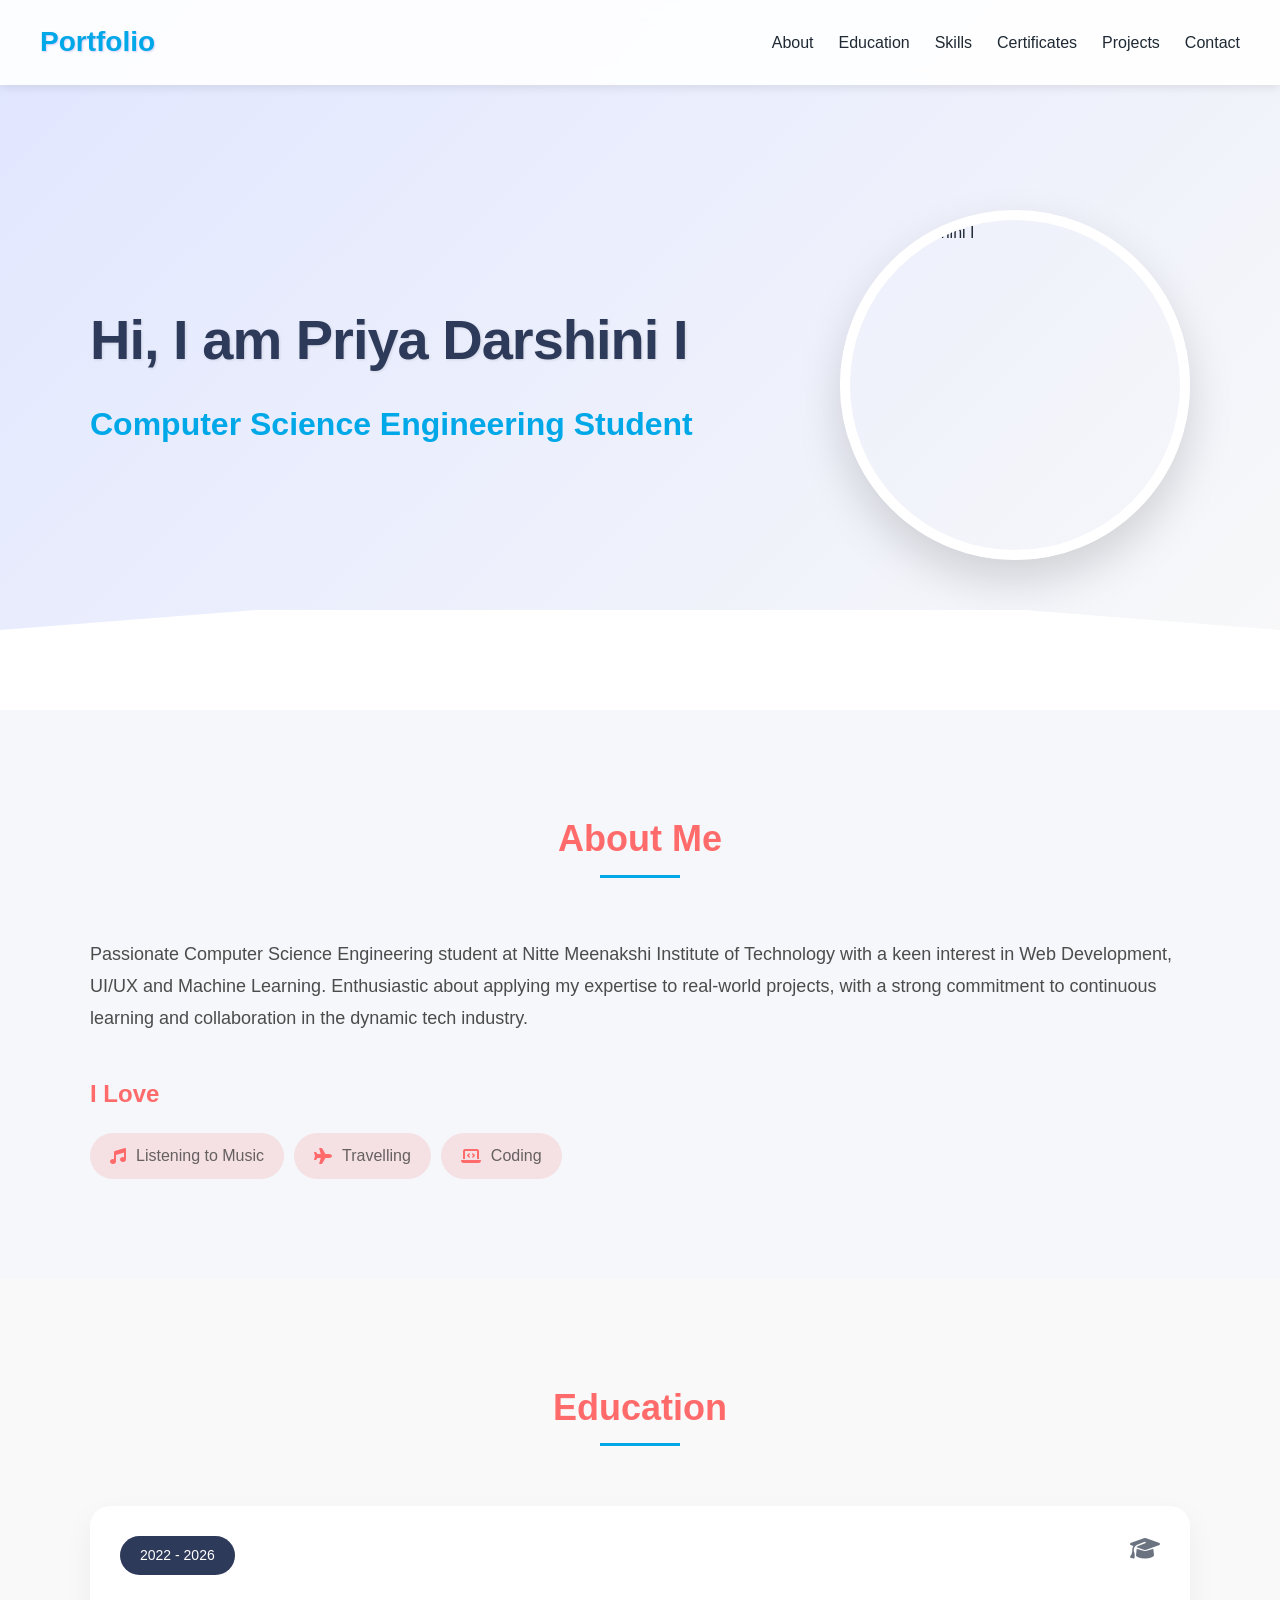
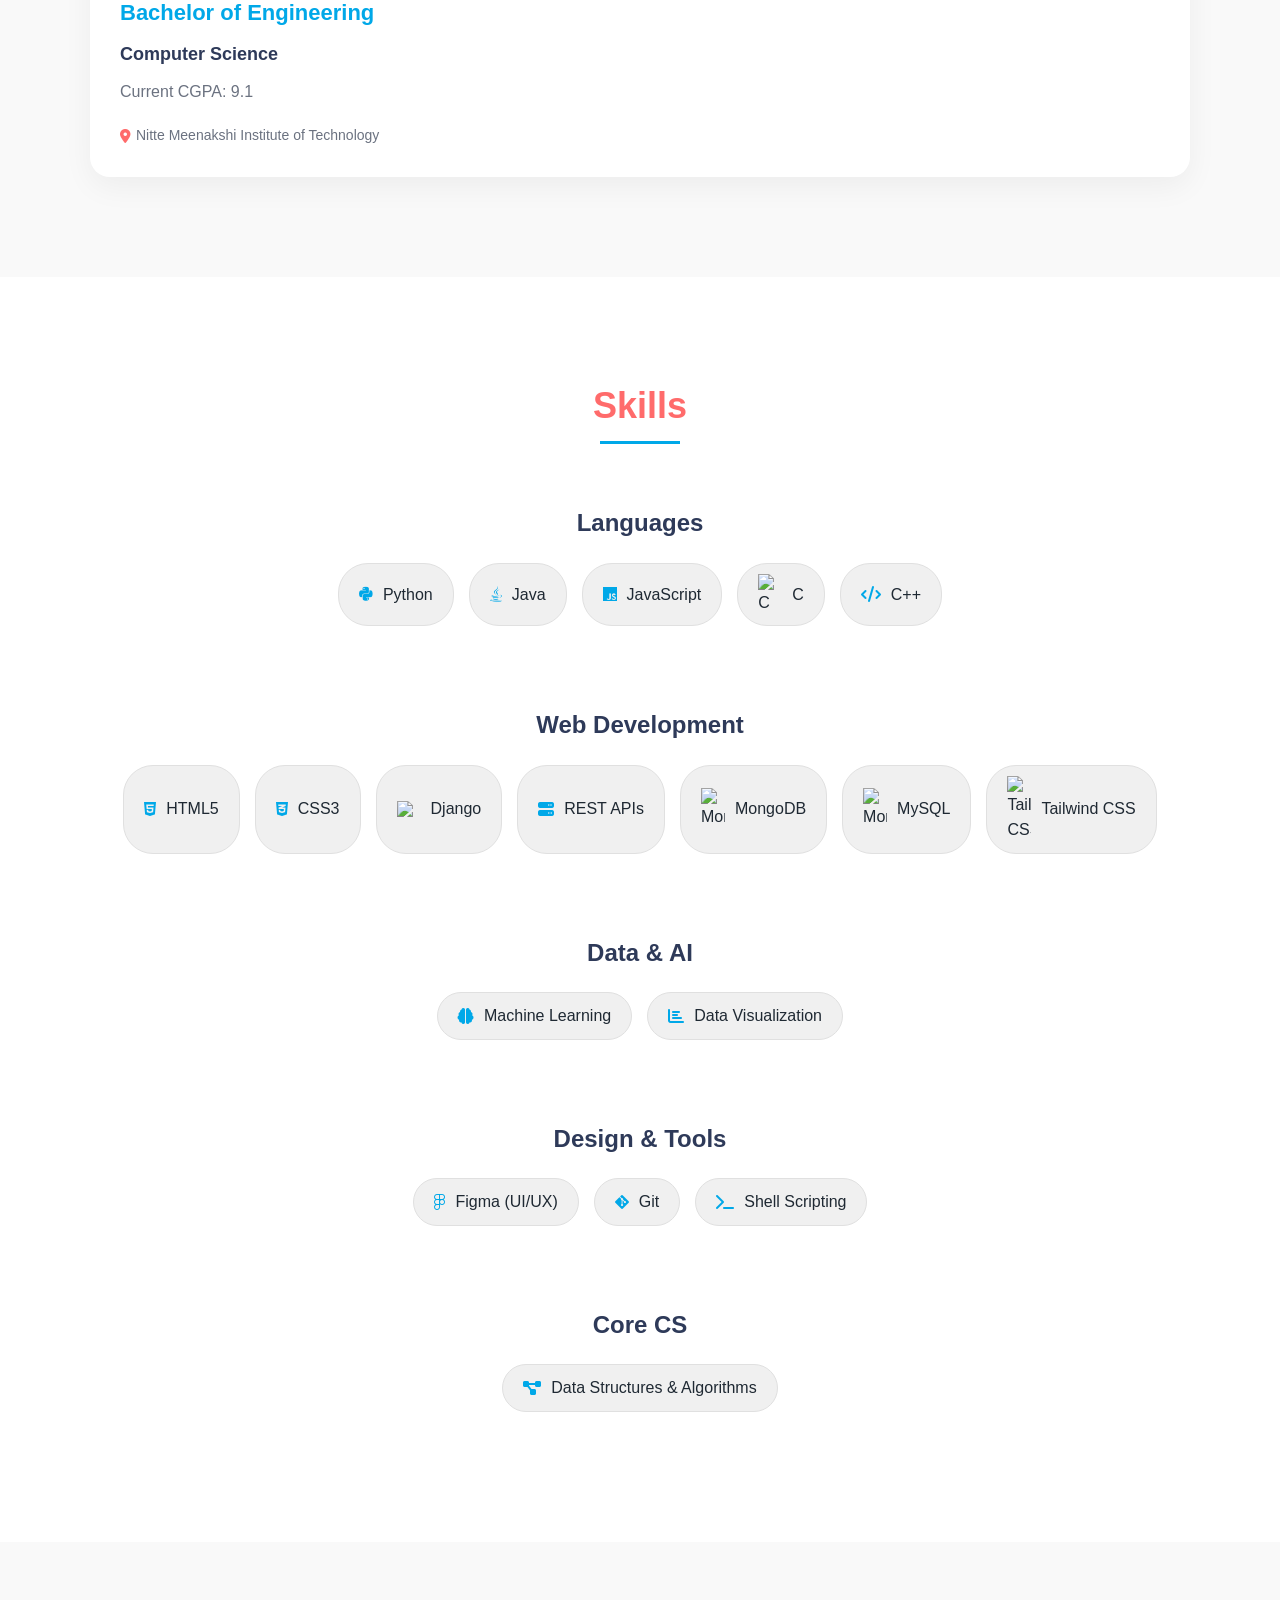
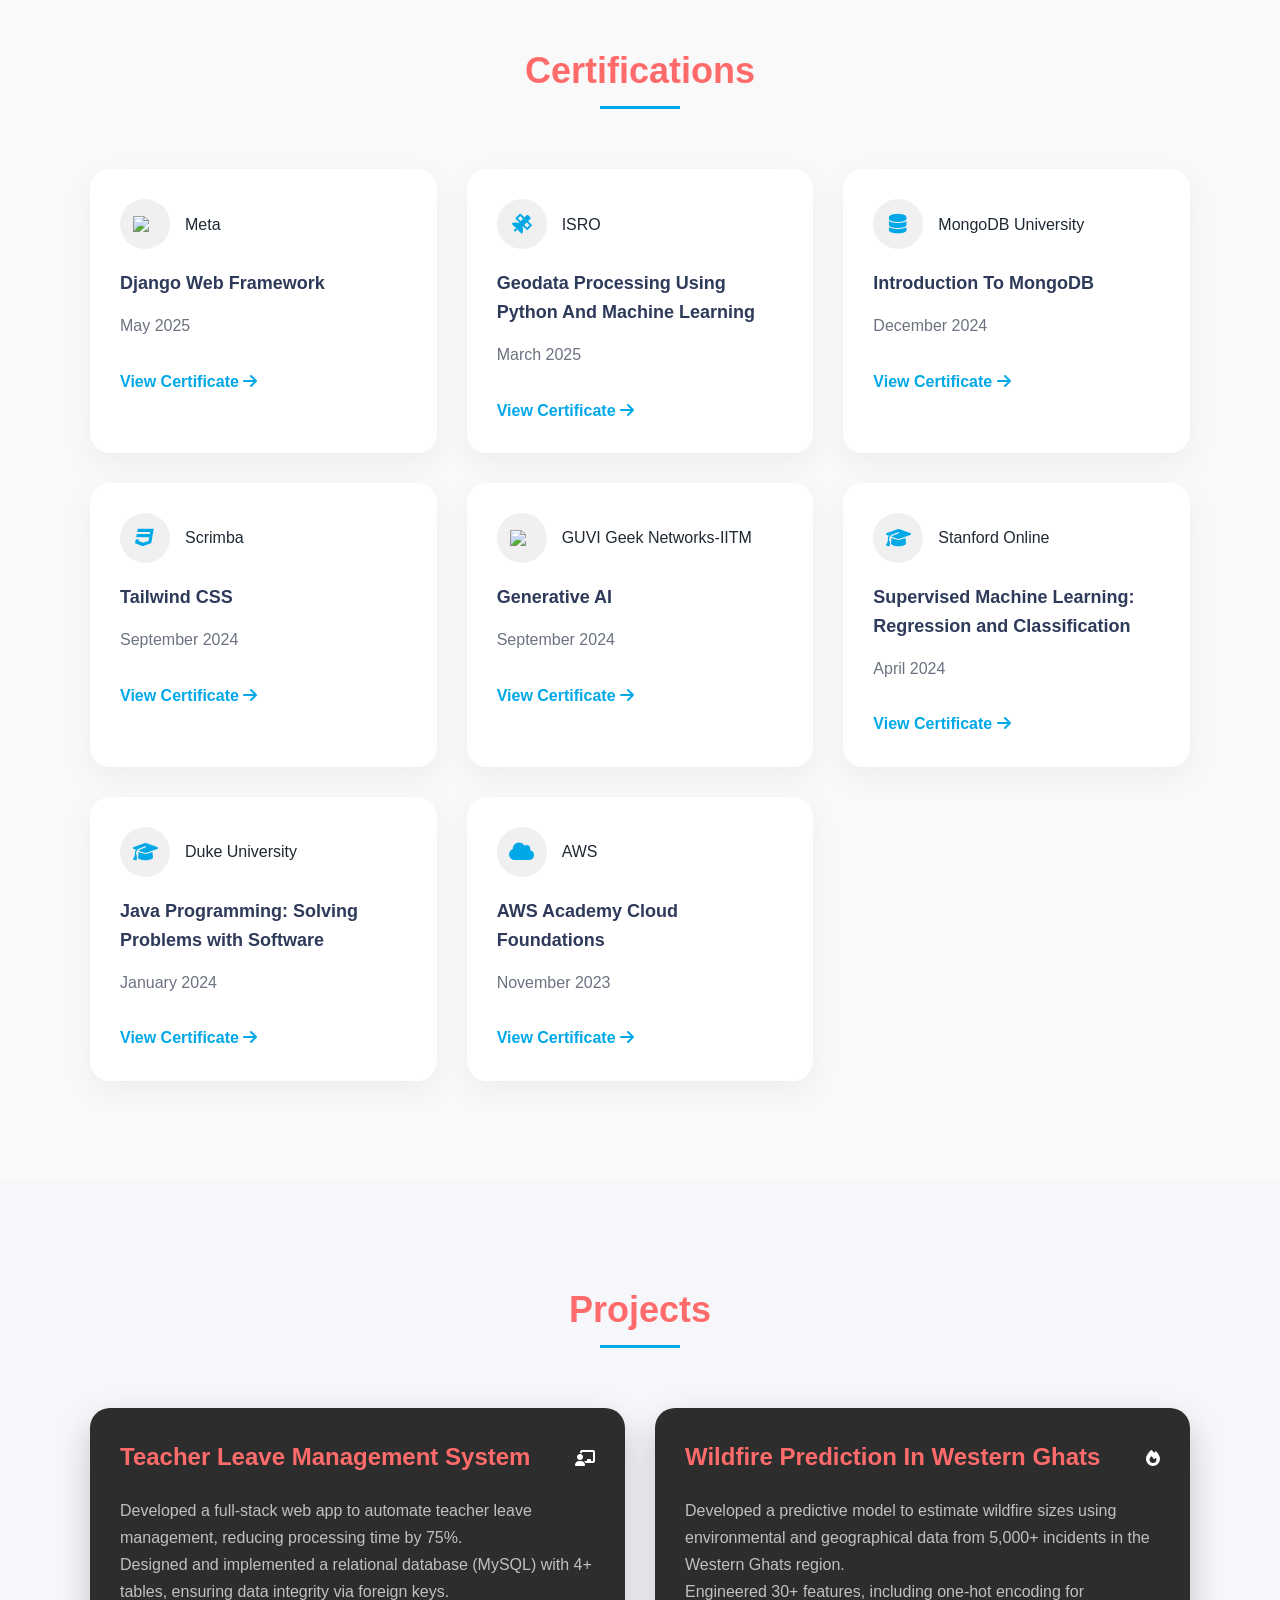
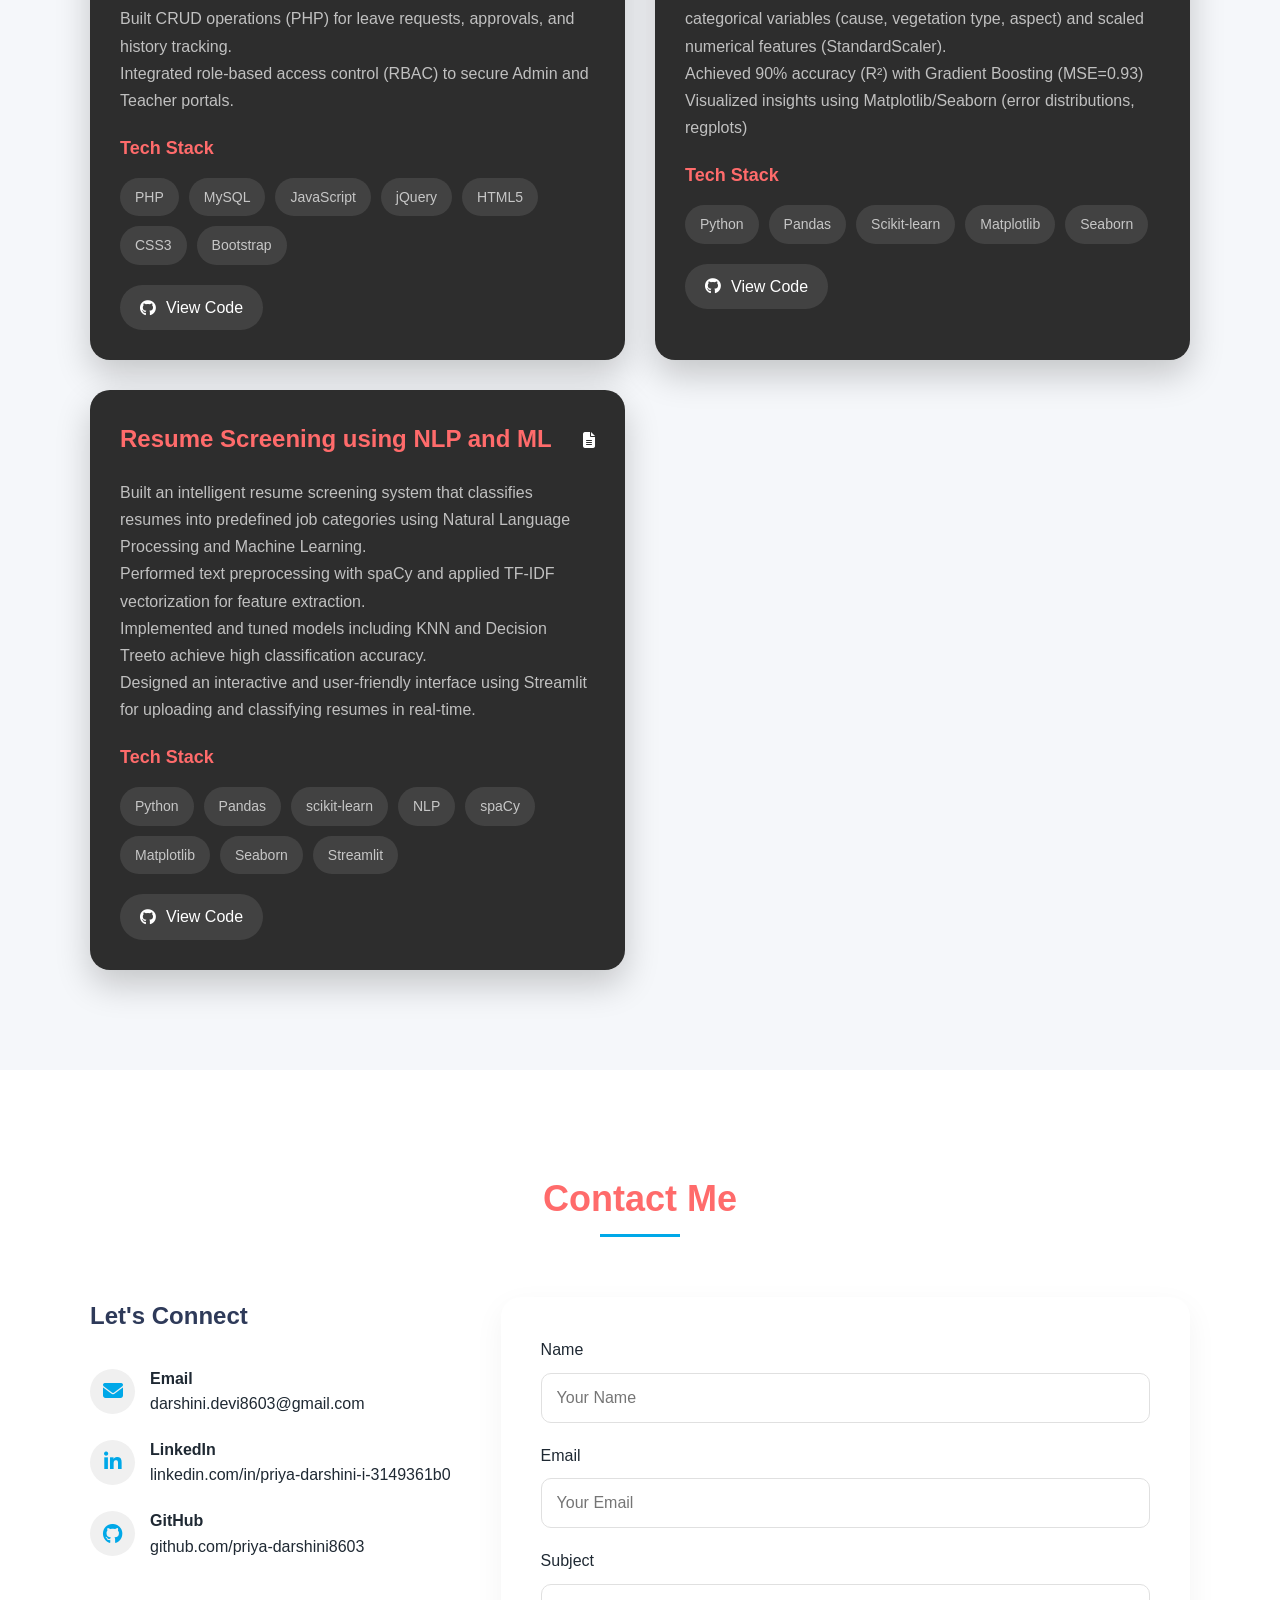
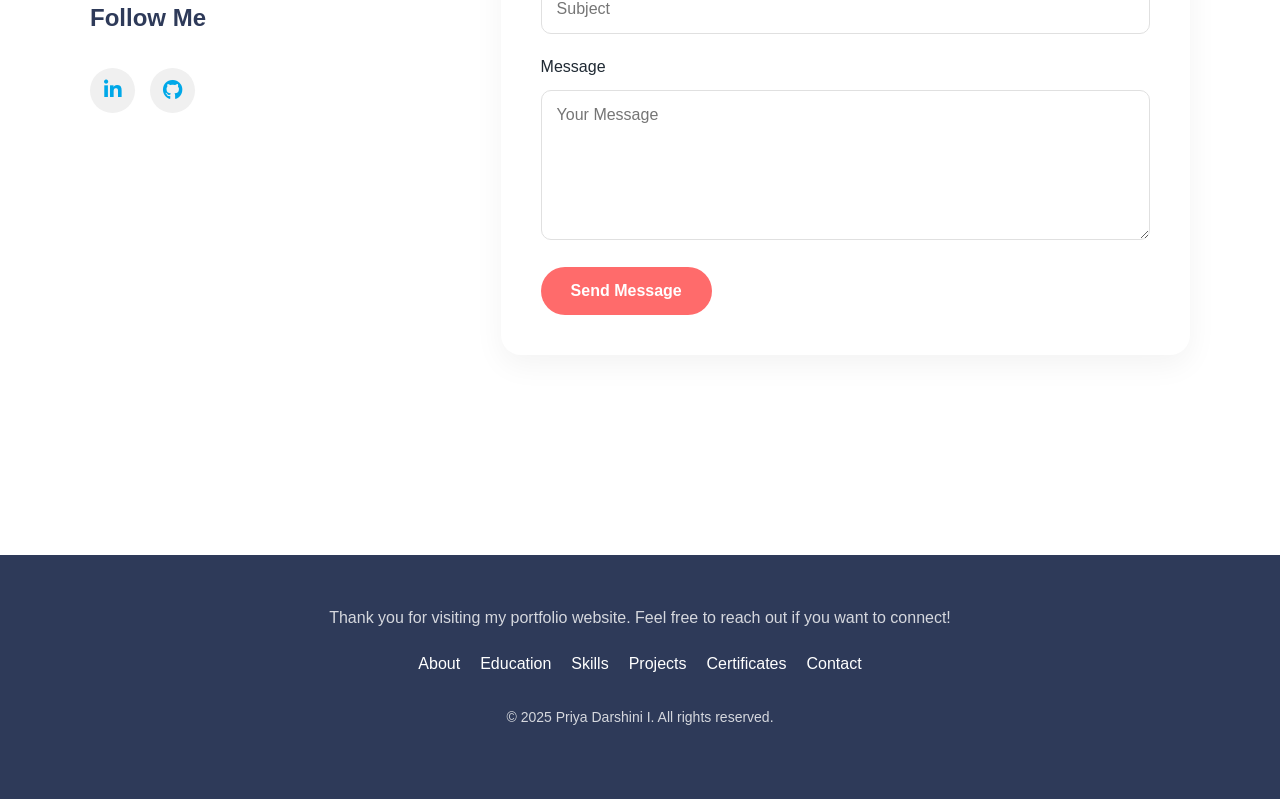
==== portfolio.html @ fe11f7ab "Update portfolio" ====
<!DOCTYPE html>
<html lang="en">

<head>
  <meta charset="UTF-8">
  <meta name="viewport" content="width=device-width, initial-scale=1.0">
  <title>Priya Darshini I - Portfolio</title>
  <link rel="stylesheet" href="style.css">
  <link rel="stylesheet" href="https://cdnjs.cloudflare.com/ajax/libs/font-awesome/6.4.0/css/all.min.css">
</head>

<body>
  <div class="navbar">
    <div class="navbar-inner">
      <div class="logo">Portfolio</div>
      <div class="nav-links">
        <a href="#about">About</a>
        <a href="#education">Education</a>
        <a href="#skills">Skills</a>
        <a href="#certificates">Certificates</a>
        <a href="#projects">Projects</a>
        <a href="#contact">Contact</a>
      </div>
    </div>
  </div>
  
  <header>
    <div class="container">
      <div class="header-content">
        <div class="header-text">
          <h1>Hi, I am Priya Darshini I</h1>
          <h2>Computer Science Engineering Student</h2>
        </div>
        <div class="profile-image">
          <img src="https://drive.google.com/thumbnail?id=1qQt8s1VeUz2ySWthR3i_Ls0alw8kWTRL&sz=s800" alt="Priya Darshini I">
        </div>
      </div>
    </div>
  </header>

  <section class="about" id="about">
    <div class="container">
      <h2 class="section-title">About Me</h2>
      <div class="about-content">
        <div class="about-text">
          <p>Passionate Computer Science Engineering student at Nitte Meenakshi Institute of Technology with a
            keen
            interest in Web Development, UI/UX and Machine Learning. Enthusiastic about applying my
            expertise to
            real-world projects, with a strong commitment to continuous learning and collaboration in the
            dynamic tech
            industry.</p>

          <div class="interests">
            <h3>I Love</h3>
            <div class="interest-tags">
              <div class="interest-tag">
                <i class="fas fa-music"></i>
                <span>Listening to Music</span>
              </div>
              <div class="interest-tag">
                <i class="fas fa-plane"></i>
                <span>Travelling</span>
              </div>
              <div class="interest-tag">
                <i class="fas fa-laptop-code"></i>
                <span>Coding</span>
              </div>
            </div>
          </div>
        </div>
      </div>
    </div>
  </section>

  <section class="education" id="education">
    <div class="container">
      <h2 class="section-title">Education</h2>
      <div class="education-timeline">
        <div class="education-card">
          <div class="education-year">2022 - 2026</div>
          <i class="fas fa-graduation-cap graduation-icon"></i>
          <h3>Bachelor of Engineering</h3>
          <h4>Computer Science</h4>
          <p>Current CGPA: 9.1</p>
          <div class="location">
            <i class="fas fa-map-marker-alt"></i>
            <span>Nitte Meenakshi Institute of Technology</span>
          </div>
        </div>
      </div>
    </div>
  </section>

  <section class="skills" id="skills">
    <div class="container">
      <h2 class="section-title">Skills</h2>
      <div class="skills-container">
        <div class="skill-category">
          <h3>Languages</h3>
          <div class="skill-tags">
            <div class="skill-tag">
              <i class="fab fa-python"></i>
              <span>Python</span>
            </div>
            <div class="skill-tag">
              <i class="fab fa-java"></i>
              <span>Java</span>
            </div>
            <div class="skill-tag">
              <i class="fab fa-js"></i>
              <span>JavaScript</span>
            </div>
            <div class="skill-tag">
              <img src="https://upload.wikimedia.org/wikipedia/commons/1/18/C_Programming_Language.svg" alt="C" width="24">
              <span>C</span>
            </div>
            <div class="skill-tag">
              <i class="fas fa-code"></i> 
              <span>C++</span>
            </div>
          </div>
        </div>
        <div class="skill-category">
          <h3>Web Development</h3>
          <div class="skill-tags">
            <div class="skill-tag">
              <i class="fab fa-html5"></i>
              <span>HTML5</span>
            </div>
            <div class="skill-tag">
              <i class="fab fa-css3-alt"></i>
              <span>CSS3</span>
            </div>
            <div class="skill-tag">
              <img src="https://cdn.brandfetch.io/idnYlnDpTD/w/400/h/400/theme/dark/icon.jpeg?c=1dxbfHSJFAPEGdCLU4o5B" width="24"></i>
              <span>Django</span>
            </div>
            <div class="skill-tag">
              <i class="fas fa-server"></i>
              <span>REST APIs</span>
            </div>
            <div class="skill-tag">
              <img src="https://www.vectorlogo.zone/logos/mongodb/mongodb-icon.svg" alt="MongoDB" width="24">
              <span>MongoDB</span>
            </div>
            <div class="skill-tag">
              <img src="https://www.vectorlogo.zone/logos/mysql/mysql-icon.svg" alt="MongoDB" width="24">
              <span>MySQL</span>
            </div>
            <div class="skill-tag">
              <img src="https://www.vectorlogo.zone/logos/tailwindcss/tailwindcss-icon.svg" alt="Tailwind CSS" width="24">
              <span>Tailwind CSS</span>
            </div>
          </div>
        </div>
        <div class="skill-category">
          <h3>Data & AI</h3>
          <div class="skill-tags">
            <div class="skill-tag">
              <i class="fas fa-brain"></i>
              <span>Machine Learning</span>
            </div>
            <div class="skill-tag">
              <i class="fas fa-chart-bar"></i>
              <span>Data Visualization</span>
            </div>
          </div>
        </div>
        <div class="skill-category">
          <h3>Design & Tools</h3>
          <div class="skill-tags">
            <div class="skill-tag">
              <i class="fab fa-figma"></i>
              <span>Figma (UI/UX)</span>
            </div>
            <div class="skill-tag">
              <i class="fab fa-git-alt"></i>
              <span>Git</span>
            </div>
            <div class="skill-tag">
              <i class="fas fa-terminal"></i>
              <span>Shell Scripting</span>
            </div>
          </div>
        </div>
        <div class="skill-category">
          <h3>Core CS</h3>
          <div class="skill-tags">
            <div class="skill-tag">
              <i class="fas fa-project-diagram"></i>
              <span>Data Structures & Algorithms</span>
            </div>
          </div>
        </div>
      </div>
    </div>
  </section>

  <section class="certificates" id="certificates">
    <div class="container">
      <h2 class="section-title">Certifications</h2>
      <div class="certificate-cards">
        <div class="certificate-card">
          <div class="certificate-issuer">
            <div class="issuer-logo">
              <img src="https://cdn.brandfetch.io/idWvz5T3V7/w/400/h/400/theme/dark/icon.png?c=1dxbfHSJFAPEGdCLU4o5B" width="24"></i>
            </div>
            <span>Meta</span>
          </div>
          <h3>Django Web Framework</h3>
          <p>May 2025</p>
          <a href="https://www.coursera.org/account/accomplishments/verify/KEZSCS43CLX8?utm_source%3Dandroid%26utm_medium%3Dcertificate%26utm_content%3Dcert_image%26utm_campaign%3Dsharing_cta%26utm_product%3Dcourse" class="view-link">View Certificate <i class="fas fa-arrow-right"></i></a>
        </div>
        <div class="certificate-card">
          <div class="certificate-issuer">
            <div class="issuer-logo">
              <i class="fas fa-satellite"></i>
            </div>
            <span>ISRO</span>
          </div>
          <h3>Geodata Processing Using Python And Machine Learning</h3>
          <p>March 2025</p>
          <a href="https://drive.google.com/file/d/1pr8A4JRbADIwFaRkAQKhIluR5152JyGa/view?usp=drivesdk" class="view-link">View Certificate <i class="fas fa-arrow-right"></i></a>
        </div>
        <div class="certificate-card">
          <div class="certificate-issuer">
            <div class="issuer-logo">
              <i class="fas fa-database"></i>
            </div>
            <span>MongoDB University</span>
          </div>
          <h3>Introduction To MongoDB</h3>
          <p>December 2024</p>
          <a href="https://learn.mongodb.com/c/5fnASDVXSpyq0skj6cY_SA" class="view-link">View Certificate <i class="fas fa-arrow-right"></i></a>
        </div>
        <div class="certificate-card">
          <div class="certificate-issuer">
            <div class="issuer-logo">
              <i class="fab fa-css3"></i>
            </div>
            <span>Scrimba</span>
          </div>
          <h3>Tailwind CSS</h3>
          <p>September 2024</p>
          <a href="https://www.coursera.org/account/accomplishments/verify/F2XBW35W4OFG?utm_source%3Dandroid%26utm_medium%3Dcertificate%26utm_content%3Dcert_image%26utm_campaign%3Dsharing_cta%26utm_product%3Dcourse" class="view-link">View Certificate <i class="fas fa-arrow-right"></i></a>
        </div>
        <div class="certificate-card">
          <div class="certificate-issuer">
            <div class="issuer-logo">
              <img src="https://cdn.brandfetch.io/id3BHBKuok/w/500/h/500/theme/dark/logo.png?c=1dxbfHSJFAPEGdCLU4o5B" width="24"></i>
            </div>
            <span>GUVI Geek Networks-IITM</span>
          </div>
          <h3>Generative AI</h3>
          <p>September 2024</p>
          <a href="https://www.guvi.in/certificate?id=AW61n52zP0p7G0R757&getUri=true" class="view-link">View Certificate <i class="fas fa-arrow-right"></i></a>
        </div>
        <div class="certificate-card">
          <div class="certificate-issuer">
            <div class="issuer-logo">
              <i class="fas fa-graduation-cap"></i>
            </div>
            <span>Stanford Online</span>
          </div>
          <h3>Supervised Machine Learning: Regression and Classification</h3>
          <p>April 2024</p>
          <a href="https://www.coursera.org/account/accomplishments/verify/3785UQQDVL43?utm_source%3Dandroid%26utm_medium%3Dcertificate%26utm_content%3Dcert_image%26utm_campaign%3Dsharing_cta%26utm_product%3Dcourse" class="view-link">View Certificate <i class="fas fa-arrow-right"></i></a>
        </div>
        <div class="certificate-card">
          <div class="certificate-issuer">
            <div class="issuer-logo">
              <i class="fas fa-graduation-cap"></i>
            </div>
            <span>Duke University</span>
          </div>
          <h3>Java Programming: Solving Problems with Software</h3>
          <p>January 2024</p>
          <a href="https://www.coursera.org/account/accomplishments/verify/VJDNH49V95U5?utm_source=android&utm_medium=certificate&utm_content=cert_image&utm_campaign=sharing_cta&utm_product=course" class="view-link">View Certificate <i class="fas fa-arrow-right"></i></a>
        </div>
        <div class="certificate-card">
          <div class="certificate-issuer">
            <div class="issuer-logo">
              <i class="fas fa-cloud"></i>
            </div>
            <span>AWS</span>
          </div>
          <h3>AWS Academy Cloud Foundations</h3>
          <p>November 2023</p>
          <a href="https://www.credly.com/badges/56d5de55-776d-4001-9ec8-00ea115c1ad3/print" class="view-link">View Certificate <i class="fas fa-arrow-right"></i></a>
        </div>
      </div>
    </div>
  </section>

  <section class="projects" id="projects">
    <div class="container">
      <h2 class="section-title">Projects</h2>
      <div class="project-cards">
        <div class="project-card">
          <div class="project-content">
            <div class="project-title">
              <h3>Teacher Leave Management System</h3>
              <i class="fas fa-chalkboard-teacher"></i>
            </div>
            <div class="project-info">
              <p>Developed a full-stack web app to automate teacher leave management, reducing processing
                time by 75%.
              </p>
              <p>Designed and implemented a relational database (MySQL) with 4+ tables, ensuring data
                integrity via
                foreign keys.</p>
              <p>Built CRUD operations (PHP) for leave requests, approvals, and history tracking.</p>
              <p>Integrated role-based access control (RBAC) to secure Admin and Teacher portals.</p>
            </div>
            <div class="tech-stack">
              <h4>Tech Stack</h4>
              <div class="tech-tags">
                <div class="tech-tag">PHP</div>
                <div class="tech-tag">MySQL</div>
                <div class="tech-tag">JavaScript</div>
                <div class="tech-tag">jQuery</div>
                <div class="tech-tag">HTML5</div>
                <div class="tech-tag">CSS3</div>
                <div class="tech-tag">Bootstrap</div>
              </div>
            </div>
            <div class="project-links">
              <a href="https://github.com/priya-darshini8603/Teacher_Leave_Management_System" class="project-link">
                <i class="fab fa-github"></i>
                <span>View Code</span>
              </a>
            </div>
          </div>
        </div>
        <div class="project-card">
          <div class="project-content">
            <div class="project-title">
              <h3>Wildfire Prediction In Western Ghats</h3>
              <i class="fas fa-fire"></i>
            </div>
            <div class="project-info">
              <p>Developed a predictive model to estimate wildfire sizes using environmental and
                geographical data from
                5,000+ incidents in the Western Ghats region.</p>
              <p>Engineered 30+ features, including one-hot encoding for categorical variables (cause,
                vegetation type,
                aspect) and scaled numerical features (StandardScaler).</p>
              <p>Achieved 90% accuracy (R²) with Gradient Boosting (MSE=0.93)</p>
              <p>Visualized insights using Matplotlib/Seaborn (error distributions, regplots)</p>
            </div>
            <div class="tech-stack">
              <h4>Tech Stack</h4>
              <div class="tech-tags">
                <div class="tech-tag">Python</div>
                <div class="tech-tag">Pandas</div>
                <div class="tech-tag">Scikit-learn</div>
                <div class="tech-tag">Matplotlib</div>
                <div class="tech-tag">Seaborn</div>
              </div>
            </div>
            <div class="project-links">
              <a href="https://github.com/priya-darshini8603/Wildfires_Prediction_In_Western_Ghats" class="project-link">
                <i class="fab fa-github"></i>
                <span>View Code</span>
              </a>
            </div>
          </div>
        </div>
        <div class="project-card">
          <div class="project-content">
            <div class="project-title">
              <h3>Resume Screening using NLP and ML</h3>
              <i class="fas fa-file-alt"></i>
            </div>
            <div class="project-info">
              <p>Built an intelligent resume screening system that classifies resumes into predefined job categories using Natural Language Processing and Machine Learning.</p>
              <p>Performed text preprocessing with spaCy and applied TF-IDF vectorization for feature extraction.</p>
              <p>Implemented and tuned models including KNN and Decision Treeto achieve high classification accuracy.</p>
              <p>Designed an interactive and user-friendly interface using Streamlit for uploading and classifying resumes in real-time.</p>
            </div>
            <div class="tech-stack">
              <h4>Tech Stack</h4>
              <div class="tech-tags">
                <div class="tech-tag">Python</div>
                <div class="tech-tag">Pandas</div>
                <div class="tech-tag">scikit-learn</div>
                <div class="tech-tag">NLP</div>
                <div class="tech-tag">spaCy</div>
                <div class="tech-tag">Matplotlib</div>
                <div class="tech-tag">Seaborn</div>
                <div class="tech-tag">Streamlit</div>
              </div>
            </div>
            <div class="project-links">
              <a href="https://github.com/priya-darshini8603/RESUME_SCREENING_AND_IMPROVEMENT_APP/tree/main" class="project-link">
                <i class="fab fa-github"></i>
                <span>View Code</span>
              </a>
            </div>
          </div>
        </div>        
      </div>
    </div>
  </section>

  <section class="contact" id="contact">
    <div class="container">
      <h2 class="section-title">Contact Me</h2>
      <div class="contact-container">
        <div class="contact-info">
          <h3>Let's Connect</h3>
          <div class="contact-links">
            <a href="mailto:darshini.devi8603@gmail.com" class="contact-link">
              <div class="icon">
                <i class="fas fa-envelope"></i>
              </div>
              <div>
                <h4>Email</h4>
                <p>darshini.devi8603@gmail.com</p>
              </div>
            </a>
            <a href="https://www.linkedin.com/in/priya-darshini-i-3149361b0" class="contact-link">
              <div class="icon">
                <i class="fab fa-linkedin-in"></i>
              </div>
              <div>
                <h4>LinkedIn</h4>
                <p>linkedin.com/in/priya-darshini-i-3149361b0</p>
              </div>
            </a>
            <a href="https://github.com/priya-darshini8603" class="contact-link">
              <div class="icon">
                <i class="fab fa-github"></i>
              </div>
              <div>
                <h4>GitHub</h4>
                <p>github.com/priya-darshini8603</p>
              </div>
            </a>
          </div>
          <h3>Follow Me</h3>
          <div class="social-links">
            <a href="https://www.linkedin.com/in/priya-darshini-i-3149361b0" class="social-link">
              <i class="fab fa-linkedin-in"></i>
            </a>
            <a href="https://github.com/priya-darshini8603" class="social-link">
              <i class="fab fa-github"></i>
            </a>
          </div>
        </div>
        <div class="contact-form">
          <form id="contactForm">
            <div class="form-group">
              <label for="name">Name</label>
              <input type="text" id="name" class="form-control" placeholder="Your Name">
            </div>
            <div class="form-group">
              <label for="email">Email</label>
              <input type="email" id="email" class="form-control" placeholder="Your Email">
            </div>
            <div class="form-group">
              <label for="subject">Subject</label>
              <input type="text" id="subject" class="form-control" placeholder="Subject">
            </div>
            <div class="form-group">
              <label for="message">Message</label>
              <textarea id="message" class="form-control" placeholder="Your Message"></textarea>
            </div>
            <button type="submit" class="submit-btn">Send Message</button>
          </form>
        </div>
      </div>
    </div>
  </section>

  <footer>
    <div class="container">
      <div class="footer-content">
        <p>Thank you for visiting my portfolio website. Feel free to reach out if you want to connect!</p>
        <div class="footer-links">
          <a href="#about">About</a>
          <a href="#education">Education</a>
          <a href="#skills">Skills</a>
          <a href="#projects">Projects</a>
          <a href="#certificates">Certificates</a>
          <a href="#contact">Contact</a>
        </div>
        <div class="copyright">
          <p>&copy; 2025 Priya Darshini I. All rights reserved.</p>
        </div>
      </div>
    </div>
  </footer>
  <script src="script.js"></script> </body>
</body>

</html>
---- style.css ----
:root {
    --primary-color: #00A8E8;
    --secondary-color: #FF6B6B;
    --dark-color: #2E3A59;
    --light-color: #F5F7FA;
    --text-color: #1F2933;
    --text-light: #6B7280;
}

* {
    margin: 0;
    padding: 0;
    box-sizing: border-box;
    font-family: 'Segoe UI', Tahoma, Geneva, Verdana, sans-serif;
    scroll-behavior: smooth;
}

body {
    background-color: #FFFFFF;
    color: var(--text-color);
    line-height: 1.6;
}

.container {
    max-width: 1200px;
    margin: 0 auto;
    padding: 0 20px;
}

.section-title {
    text-align: center;
    font-size: 36px;
    margin-bottom: 60px;
    color: var(--secondary-color);
    position: relative;
    padding-bottom: 10px;
    animation: fadeInUp 0.8s ease-out backwards; 
}

.section-title::before {
    content: '';
    position: absolute;
    bottom: 0;
    left: 50%;
    transform: translateX(-50%);
    width: 80px;
    height: 3px;
    background-color: var(--primary-color);
}

.navbar {
    position: fixed;
    top: 0;
    left: 0;
    right: 0;
    padding: 20px 40px;
    background: rgba(255, 255, 255, 0.9);
    backdrop-filter: blur(10px);
    box-shadow: 0 5px 15px rgba(0, 0, 0, 0.15);
    z-index: 1000;
    animation: slideInDown 0.5s ease-out backwards; 
}

@keyframes slideInDown {
    0% {
        opacity: 0;
        transform: translateY(-50px);
    }
    100% {
        opacity: 1;
        transform: translateY(0);
    }
}

.navbar-inner {
    display: flex;
    justify-content: space-between; 
    align-items: center;
    max-width: 1200px;
    margin: 0 auto;
    width: 100%;
}

.logo {
    font-size: 28px;
    font-weight: 700;
    color: var(--primary-color);
    text-shadow: 1px 1px 2px rgba(123, 104, 238, 0.3);
}

.nav-links {
    display: flex;
    gap: 25px;
}

.nav-links a {
    text-decoration: none !important;
    color: var(--text-color);
    font-weight: 500;
    transition: color 0.3s ease-in-out;
    position: relative;
}

.nav-links a::after {
    content: '';
    position: absolute;
    bottom: -3px;
    left: 0;
    width: 0%;
    height: 2px;
    background-color: var(--primary-color);
    transition: width 0.3s ease-in-out;
}

.nav-links a:hover {
    color: var(--primary-color);
}

.nav-links a:hover::after {
    width: 100%;
}

.nav-links a.active {
    color: var(--secondary-color);
}

.nav-links a.active::after {
    width: 100%;
    background-color: var(--secondary-color);
}


/* Header Section */
header {
    background: linear-gradient(135deg, #e0e6ff 0%, #f9f9f9 100%);
    padding: 150px 0;
    position: relative;
    overflow: hidden;
}

header::after {
    content: '';
    position: absolute;
    bottom: 0;
    left: 0;
    right: 0;
    height: 100px;
    background: white;
    clip-path: polygon(0% 20%, 20% 0%, 80% 0%, 100% 20%, 100% 100%, 0% 100%);
}

.header-content {
    display: flex;
    align-items: center;
    justify-content: space-between;
    margin-top: 60px;
}

.header-text {
    flex: 1;
    padding-right: 60px;
    animation: slideInLeft 1s ease-out forwards;
    opacity: 0;
}

.header-text h1 {
    font-size: 56px;
    margin-bottom: 15px;
    color: var(--dark-color);
    letter-spacing: -1px;
    text-shadow: 1px 1px 3px rgba(0, 0, 0, 0.1);
}

.header-text h2 {
    font-size: 32px;
    color: var(--primary-color);
    margin-bottom: 25px;
    font-weight: 600;
}

.header-text p {
    font-size: 19px;
    color: var(--text-light);
    margin-bottom: 40px;
    line-height: 1.7;
}

.profile-image {
    width: 350px;
    height: 350px;
    border-radius: 50%;
    overflow: hidden;
    border: 10px solid white;
    box-shadow: 0 20px 45px rgba(0, 0, 0, 0.15);
    animation: fadeIn 1s ease-out forwards;
    opacity: 0;
}

.profile-image img {
    width: 100%;
    height: 100%;
    object-fit: cover;
    transition: transform 0.3s ease-in-out;
}

.profile-image:hover img {
    transform: scale(1.05);
}

/* About Section */
.about {
    padding: 100px 0;
    background-color: var(--light-color);
    color: rgb(26, 24, 24);
}

.about-content {
    display: flex;
    justify-content: space-between;
    align-items: center;
    gap: 50px;
    animation: slideInLeft 4s ease-out forwards;
}

.about-text {
    flex: 1;
}

.about-text p {
    margin-bottom: 20px;
    font-size: 18px;
    line-height: 1.8;
    color: rgba(34, 33, 33, 0.8);
    animation-delay: 0.5s;
}


.interests {
    margin-top: 40px;
    animation-delay: 0.4s;
}

.interests h3 {
    font-size: 24px;
    margin-bottom: 20px;
    color: var(--secondary-color);
}

.interest-tags {
    display: flex;
    flex-wrap: wrap;
    gap: 10px;
}

.interest-tag:hover {
    background-color:#60c3ea;
    color: white;

}

.interest-tag {
    background-color: rgba(244, 46, 46, 0.1);
    padding: 10px 20px;
    border-radius: 30px;
    display: flex;
    align-items: center;
    gap: 10px;
    font-size: 16px;
    color: rgba(42, 40, 40, 0.7);
    animation: pulse 1.5s ease-in-out infinite alternate; 
}

.interest-tag i {
    color: var(--secondary-color);
}

/* Education Section */
.education {
    padding: 100px 0;
    background-color: #f9f9f9;
}

.education-timeline {
    display: flex;
    flex-direction: column;
    gap: 30px;
}

.education-card {
    background-color: white;
    border-radius: 20px;
    padding: 30px;
    box-shadow: 0 10px 30px rgba(0, 0, 0, 0.05);
    position: relative;
    animation: slideInDown 4s ease-out backwards; 
}

.education-year {
    background-color: var(--dark-color);
    color: white;
    display: inline-block;
    padding: 8px 20px;
    border-radius: 30px;
    font-size: 14px;
    margin-bottom: 20px;
}

.education-card h3 {
    font-size: 22px;
    margin-bottom: 10px;
    color: var(--primary-color);
}

.education-card h4 {
    font-size: 18px;
    margin-bottom: 10px;
    color: var(--dark-color);
}

.education-card p {
    color: var(--text-light);
    margin-bottom: 15px;
}

.education-card .location {
    display: flex;
    align-items: center;
    gap: 5px;
    font-size: 14px;
    color: var(--text-light);
    margin-top: 20px;
}

.education-card .location i {
    color: var(--secondary-color);
}

.graduation-icon {
    position: absolute;
    top: 30px;
    right: 30px;
    font-size: 24px;
    color: var(--text-light);
    animation: pulse 5s ease-in-out infinite alternate; 
}

/* Skills Section */
.skills {
    padding: 100px 0;
}

.skills-container {
    display: flex;
    flex-direction: column;
    gap: 50px;
}

.skill-category {
    margin-bottom: 30px;
    animation: fadeInUp 5s ease-out ; /
}

.skill-category h3 {
    font-size: 24px;
    margin-bottom: 20px;
    color: var(--dark-color);
    text-align: center;
}

.skill-tags {
    display: flex;
    flex-wrap: wrap;
    justify-content: center;
    gap: 15px;
}

.skill-tag {
    background-color: #f0f0f0;
    padding: 10px 20px;
    border-radius: 30px;
    font-size: 16px;
    display: flex;
    align-items: center;
    gap: 10px;
    color: var(--text-color);
    border: 1px solid #e0e0e0;
    transition: background-color 0.3s ease-in-out, color 0.3s ease-in-out, border-color 0.3s ease-in-out;
    animation: pulse 1.5s ease-in-out infinite alternate; 
}

.skill-tag i {
    color: var(--primary-color);
}

.skill-tag:hover {
    background-color: rgba(244, 46, 46, 0.6);
    color: white;

}

/* Projects Section */
.projects {
    padding: 100px 0;
    background-color: var(--light-color);
    color: white;
}

.project-cards {
    display: grid;
    grid-template-columns: repeat(auto-fill, minmax(350px, 1fr));
    gap: 30px;
}

.project-card {
    background-color: #2d2d2d;
    border-radius: 20px;
    overflow: hidden;
    box-shadow: 0 15px 35px rgba(0, 0, 0, 0.2);
    transition: transform 0.3s ease-in-out;
    animation: fadeInUp 1s ease-out backwards; 
}

.project-card:nth-child(even) {
    animation-delay: 0.2s;
}

.project-card:hover {
    transform: translateY(-10px);
}

.project-content {
    padding: 30px;
}

.project-title {
    display: flex;
    justify-content: space-between;
    align-items: center;
    margin-bottom: 20px;
}

.project-title h3 {
    font-size: 24px;
    color: var(--secondary-color);
}

.project-info {
    color: rgba(255, 255, 255, 0.7);
    margin-bottom: 20px;
    line-height: 1.7;
}

.tech-stack {
    margin-top: 20px;
}
.tech-stack h4 {
    font-size: 18px;
    margin-bottom: 15px;
    color: var(--secondary-color);
}

.tech-tags {
    display: flex;
    flex-wrap: wrap;
    gap: 10px;
}

.tech-tag {
    background-color: rgba(255, 255, 255, 0.1);
    padding: 8px 15px;
    border-radius: 20px;
    font-size: 14px;
    color: rgba(255, 255, 255, 0.7);
    animation: pulse 1.5s ease-in-out infinite alternate; 
}

.project-links {
    margin-top: 20px;
    display: flex;
    gap: 15px;
}

.project-link {
    display: inline-flex;
    align-items: center;
    gap: 10px;
    background-color: rgba(255, 255, 255, 0.1);
    padding: 10px 20px;
    border-radius: 30px;
    text-decoration: none;
    color: white;
    transition: all 0.3s ease-in-out;
}

.project-link:hover {
    background-color: var(--secondary-color);
}

/* Certificates Section */
.certificates {
    padding: 100px 0;
    background-color: #f9f9f9;
}

.certificate-cards {
    display: grid;
    grid-template-columns: repeat(auto-fill, minmax(300px, 1fr));
    gap: 30px;
}

.certificate-card {
    background-color: white;
    border-radius: 20px;
    padding: 30px;
    box-shadow: 0 10px 30px rgba(0, 0, 0, 0.05);
    transition: transform 0.3s ease-in-out;
    animation: fadeInUp 0.8s ease-out backwards; 
}

.certificate-card:nth-child(odd) {
    animation-delay: 0.2s;
}

.certificate-card:hover {
    transform: translateY(-5px);
}

.certificate-issuer {
    display: flex;
    align-items: center;
    gap: 15px;
    margin-bottom: 20px;
}

.issuer-logo {
    width: 50px;
    height: 50px;
    border-radius: 50%;
    background-color: #f0f0f0;
    display: flex;
    justify-content: center;
    align-items: center;
    font-size: 20px;
    color: var(--primary-color);
    animation: pulse 1.5s ease-in-out infinite alternate; 
}

.certificate-card h3 {
    font-size: 18px;
    margin-bottom: 15px;
    color: var(--dark-color);
}

.certificate-card p{
    color: var(--text-light);
    margin-bottom: 15px;
}

.certificate-card .view-link {
    display: inline-block;
    margin-top: 15px;
    color: var(--primary-color);
    text-decoration: none;
    font-weight: 600;
    transition: color 0.3s;
}

.certificate-card .view-link:hover {
    color: var(--secondary-color);
}

/* Contact Section */
.contact {
    padding: 100px 0;
}

.contact-container {
    display: flex;
    gap: 50px;
    flex-wrap: wrap;
}

.contact-info h3 {
    font-size: 24px;
    margin-bottom: 30px;
    color: var(--dark-color);
}

.contact-links {
    display: flex;
    flex-direction: column;
    gap: 20px;
    margin-bottom: 40px;
}

.contact-link {
    display: flex;
    align-items: center;
    gap: 15px;
    text-decoration: none;
    color: var(--text-color);
    transition: color 0.3s;
}

.contact-link:hover {
    color: var(--primary-color);
}

.contact-link .icon {
    width: 45px;
    height: 45px;
    border-radius: 50%;
    background-color: #f0f0f0;
    display: flex;
    justify-content: center;
    align-items: center;
    font-size: 20px;
    color: var(--primary-color);
    transition: background-color 0.3s ease-in-out;
    animation: pulse 1.5s ease-in-out infinite alternate; 
}

.contact-link .icon i{
    transition: color 0.3s ease-in-out;
}

.contact-link:hover .icon {
    background-color: var(--primary-color);
}

.contact-link:hover .icon i{
    color: white;
}

.social-links {
    display: flex;
    gap: 15px;
    margin-top: 20px;
}

.social-link {
    width: 45px;
    height: 45px;
    border-radius: 50%;
    background-color: #f0f0f0;
    display: flex;
    justify-content: center;
    align-items: center;
    font-size: 20px;
    color: var(--primary-color);
    text-decoration: none;
    transition: all 0.3s ease-in-out;
    animation: pulse 1.5s ease-in-out infinite alternate; 
}

.social-link:hover {
    background-color: var(--primary-color);
    color: white;
    transform: translateY(-5px);
}

.contact-form {
    flex: 1;
    background-color: white;
    padding: 40px;
    border-radius: 20px;
    box-shadow: 0 10px 30px rgba(0, 0, 0, 0.05);
    animation: slideInRight 0.8s ease-out backwards; 
}

.form-group {
    margin-bottom: 20px;
}

.form-group label {
    display: block;
    margin-bottom: 10px;
    font-weight: 500;
    color: var(--text-color);
}

.form-control {
    width: 100%;
    padding: 15px;
    border: 1px solid #e0e0e0;
    border-radius: 10px;
    font-size: 16px;
    transition: border-color 0.3s;
}

.form-control:focus {
    outline: none;
    border-color: var(--primary-color);
    box-shadow: 0 4px 10px rgba(123, 104, 238, 0.1);
}

textarea.form-control {
    resize: vertical;
    min-height: 150px;
}

.submit-btn {
    background-color: var(--secondary-color);
    color: white;
    border: none;
    padding: 15px 30px;
    border-radius: 30px;
    font-size: 16px;
    font-weight: 600;
    cursor: pointer;
    transition: all 0.3s ease-in-out;
    animation: pulse 1.5s ease-in-out infinite alternate;
}

.submit-btn:hover {
    background-color: #e69500;
    transform: translateY(-3px);
    box-shadow: 0 10px 20px rgba(255, 165, 0, 0.4);
}

/* Footer */
footer {
    background-color: var(--dark-color);
    color: white;
    padding: 50px 0;
    text-align: center;
    margin-top: 100px;
    animation: fadeInUp 0.8s ease-out backwards; 
}

.footer-content {
    max-width: 800px;
    margin: 0 auto;
}

.footer-content p {
    margin-bottom: 20px;
    color: rgba(255, 255, 255, 0.8);
}

.footer-links {
    display: flex;
    justify-content: center;
    gap: 20px;
    margin-bottom: 30px;
}

.footer-links a {
    color: white;
    text-decoration: none;
    transition: color 0.3s ease-in-out;
}

.footer-links a:hover {
    color: var(--secondary-color);
}

.copyright {
    font-size: 14px;
    color: rgba(255, 255, 255, 0.7);
}

/* Keyframes Animations */
@keyframes fadeInUp {
    0% {
        opacity: 0;
        transform: translateY(20px);
    }
    100% {
        opacity: 1;
        transform: translateY(0);
    }
}

@keyframes fadeIn {
    0% {
        opacity: 0;
    }
    100% {
        opacity: 1;
    }
}

@keyframes slideInRight {
    0% {
        opacity: 0;
        transform: translateX(50px);
    }
    100% {
        opacity: 1;
        transform: translateX(0);
    }
}


@keyframes slideInLeft {
    0% {
        transform: translateX(-50px);
        opacity: 0;
    }
    100% {
        transform: translateX(0);
        opacity: 1;
    }
}

@keyframes pulse {
    0% {
        transform: scale(1);
    }
    50% {
        transform: scale(1.05);
    }
    100% {
        transform: scale(1);
    }
}

/*  MEDIA QUERIES */

@media (min-width: 1200px) {
    .container {
        max-width: 1140px;
    }
}

@media (max-width: 1199px) {
    .container {
        max-width: 960px;
    }
    
    .header-text h1 {
        font-size: 48px;
    }
    
    .header-text h2 {
        font-size: 28px;
    }
    
    .profile-image {
        width: 300px;
        height: 300px;
    }
    
    .section-title {
        font-size: 32px;
    }
}

@media (max-width: 991px) {
    .container {
        max-width: 720px;
    }
    
    .header-content {
        flex-direction: column-reverse;
        text-align: center;
    }
    
    .header-text {
        padding-right: 0;
        margin-top: 40px;
    }
    
    .profile-image {
        width: 250px;
        height: 250px;
    }
    
    .about-content {
        flex-direction: column;
        text-align: center;
    }
    
    .interest-tags, .skill-tags {
        justify-content: center;
    }
    
    .project-cards {
        grid-template-columns: repeat(auto-fill, minmax(300px, 1fr));
    }
    
    .contact-container {
        flex-direction: column;
    }
    
    .contact-info {
        margin-bottom: 40px;
    }
    
    .social-links {
        justify-content: center;
    }
}

@media (max-width: 767px) {
    .container {
        max-width: 540px;
    }
    
    .navbar {
        padding: 15px 20px;
    }
    
    .navbar-inner {
        flex-direction: column;
    }
    
    .logo {
        margin-bottom: 15px;
    }
    
    .nav-links {
        flex-wrap: wrap;
        justify-content: center;
        gap: 15px;
    }
    
    header {
        padding: 120px 0 80px;
    }
    
    .header-text h1 {
        font-size: 36px;
    }
    
    .header-text h2 {
        font-size: 24px;
    }
    
    .section-title {
        font-size: 28px;
        margin-bottom: 40px;
    }
    
    .education-card, .certificate-card {
        padding: 20px;
    }
    
    .project-cards, .certificate-cards {
        grid-template-columns: 1fr;
    }
    
    .contact-form {
        padding: 25px;
    }
}

@media (max-width: 575px) {
    .header-text h1 {
        font-size: 32px;
    }
    
    .header-text h2 {
        font-size: 22px;
    }
    
    .header-text p {
        font-size: 16px;
    }
    
    .profile-image {
        width: 200px;
        height: 200px;
        border-width: 8px;
    }
    
    .section-title {
        font-size: 24px;
    }
    
    .about-text p {
        font-size: 16px;
    }
    
    .interest-tag, .skill-tag {
        padding: 8px 15px;
        font-size: 14px;
    }
    
    .education-year {
        padding: 6px 15px;
        font-size: 12px;
    }
    
    .education-card h3 {
        font-size: 20px;
    }
    
    .education-card h4 {
        font-size: 16px;
    }
    
    .tech-tags {
        justify-content: center;
    }
    
    .form-control {
        padding: 12px;
    }
    
    .submit-btn {
        padding: 12px 25px;
    }
    
    .contact-link .icon, .social-link {
        width: 40px;
        height: 40px;
        font-size: 18px;
    }
    
    .footer-links {
        flex-direction: column;
        gap: 10px;
    }
}

@media (max-width: 400px) {
    .nav-links {
        gap: 10px;
    }
    
    .nav-links a {
        font-size: 14px;
    }
    
    .logo {
        font-size: 24px;
    }
    
    .project-links {
        flex-direction: column;
    }
    
    .project-link {
        width: 100%;
        justify-content: center;
    }
}
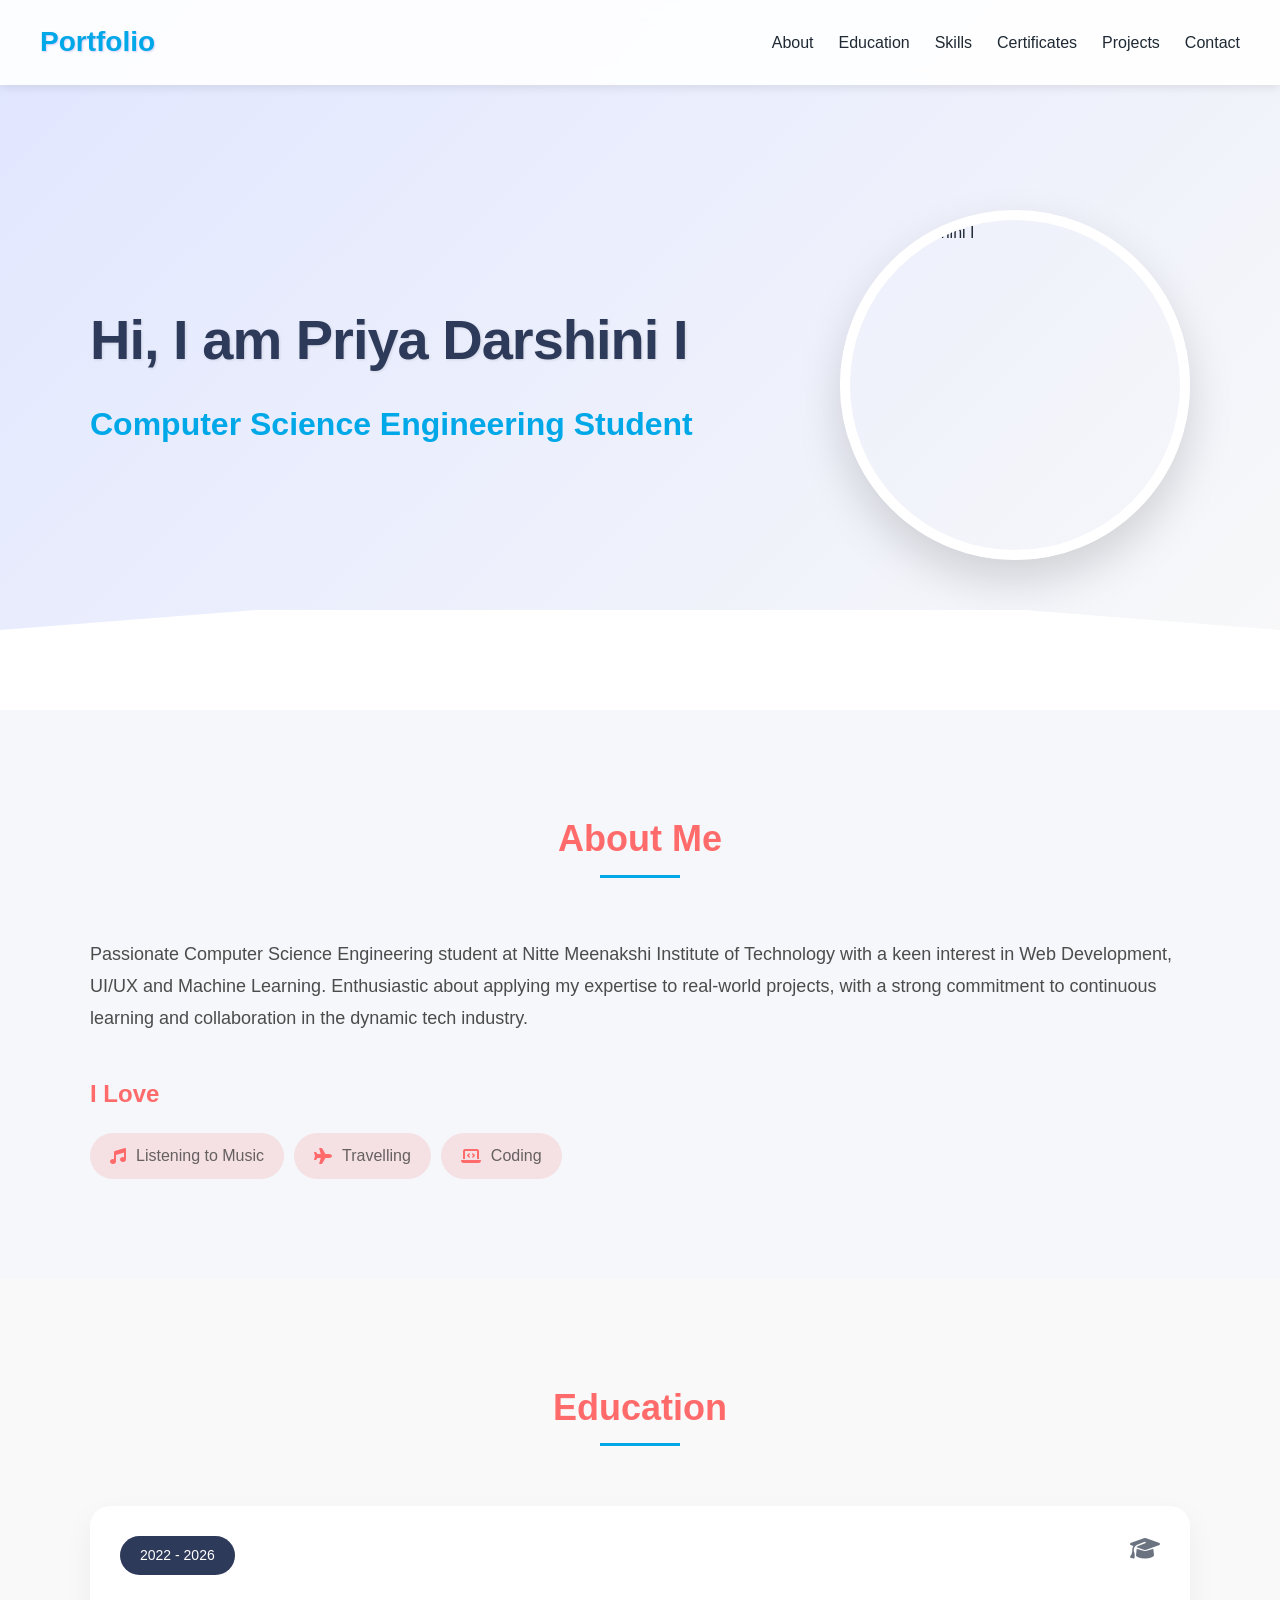
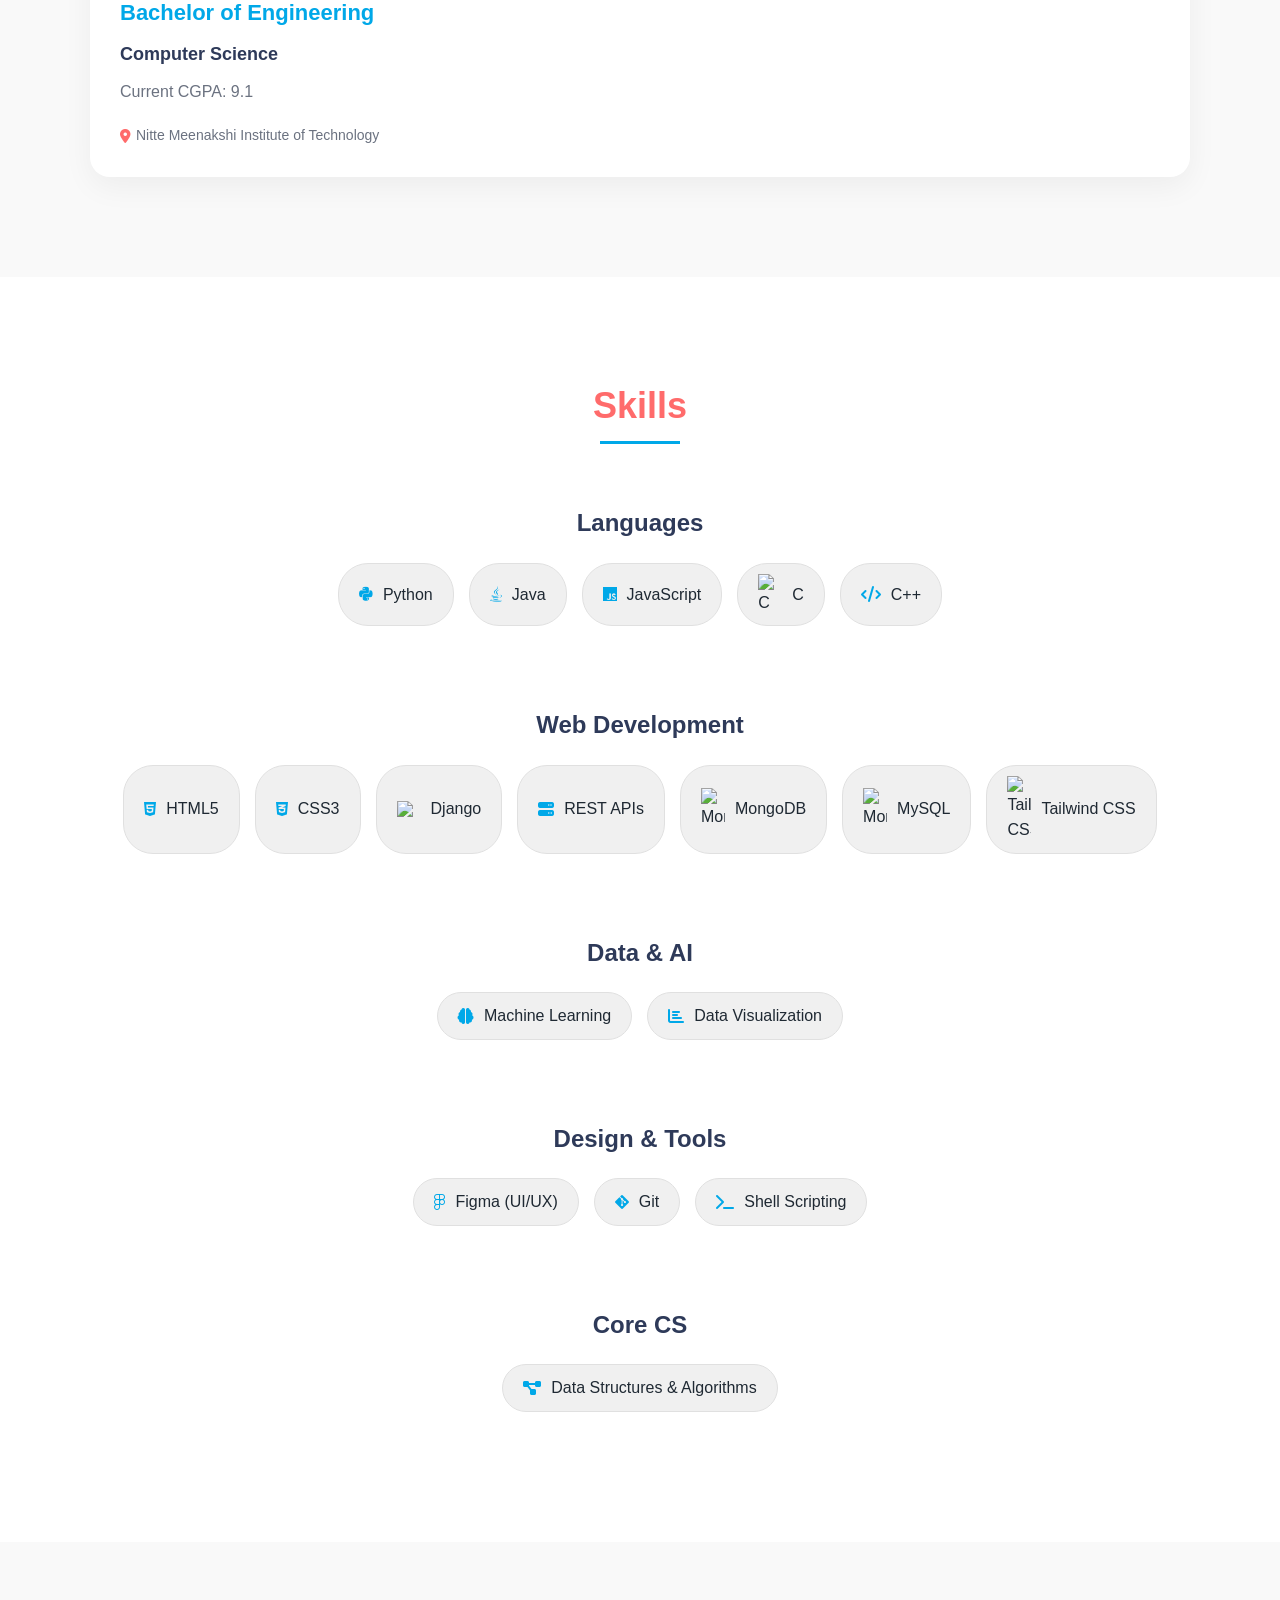
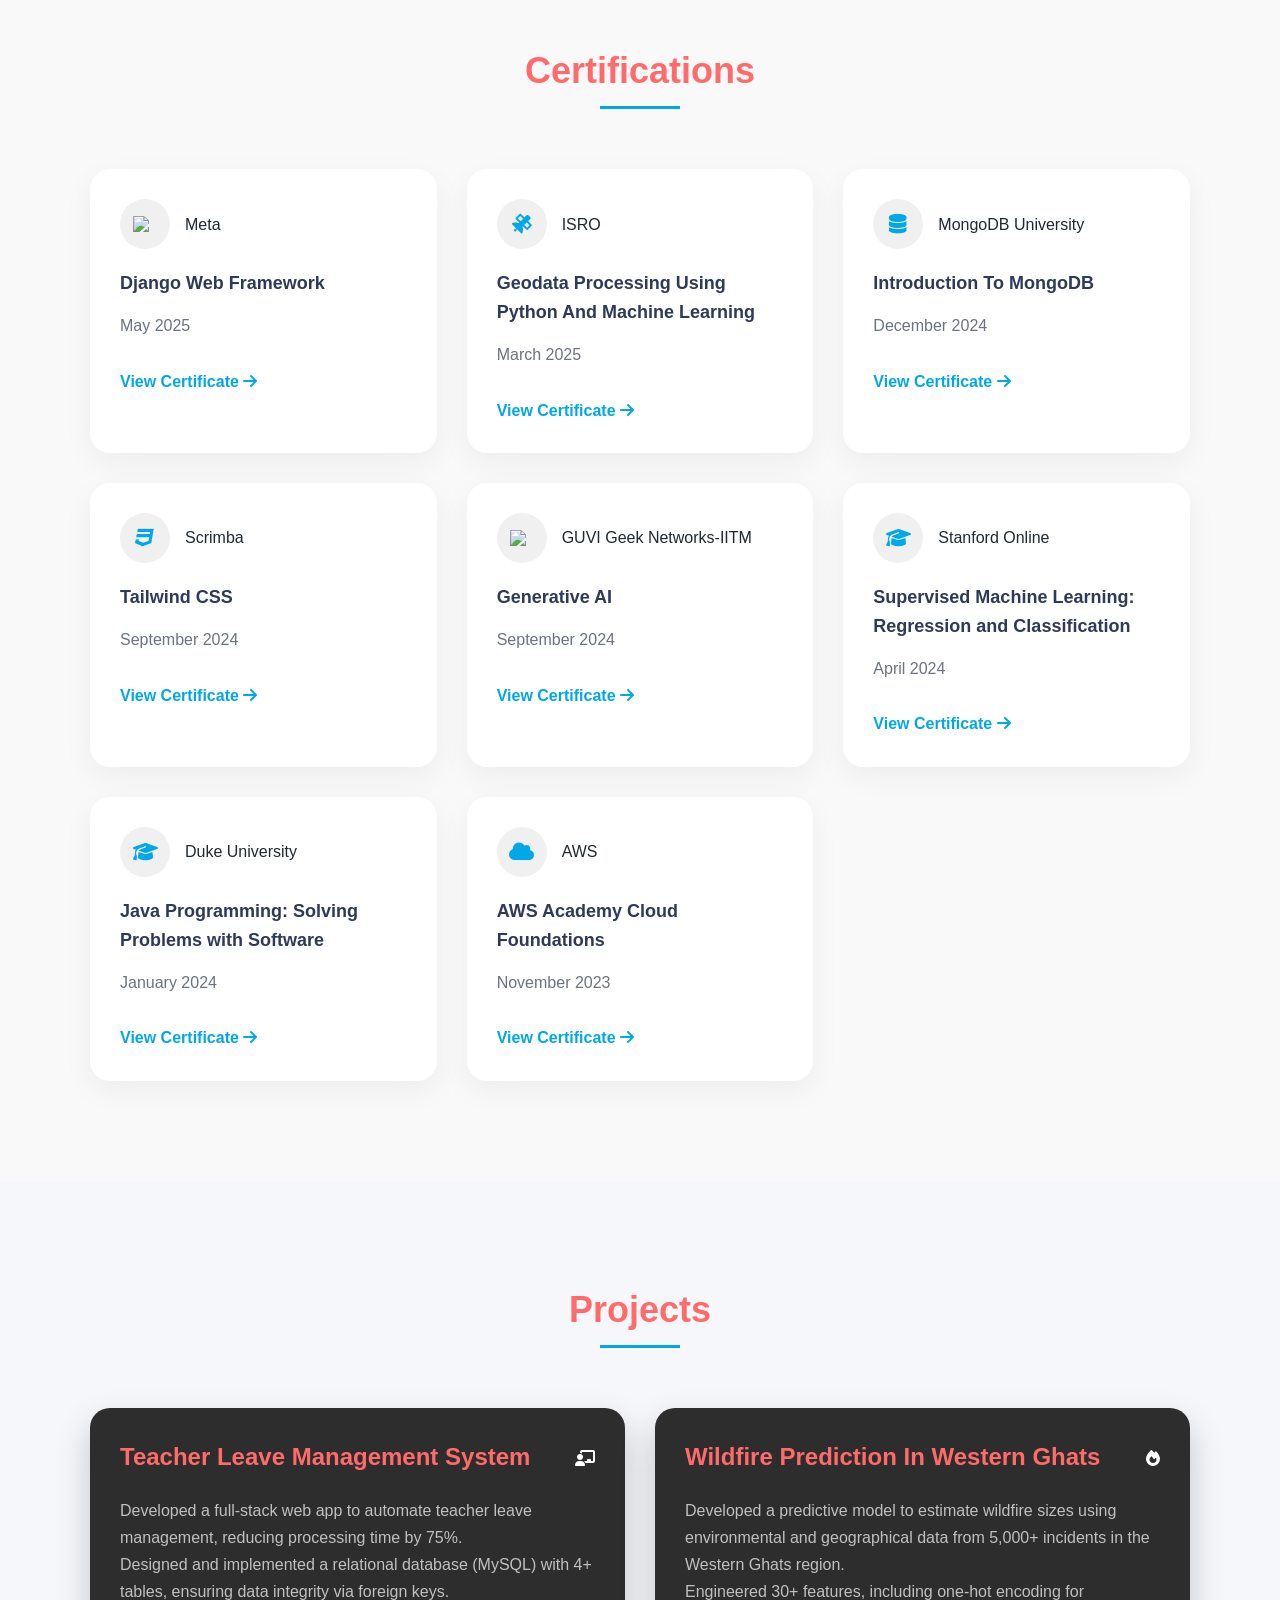
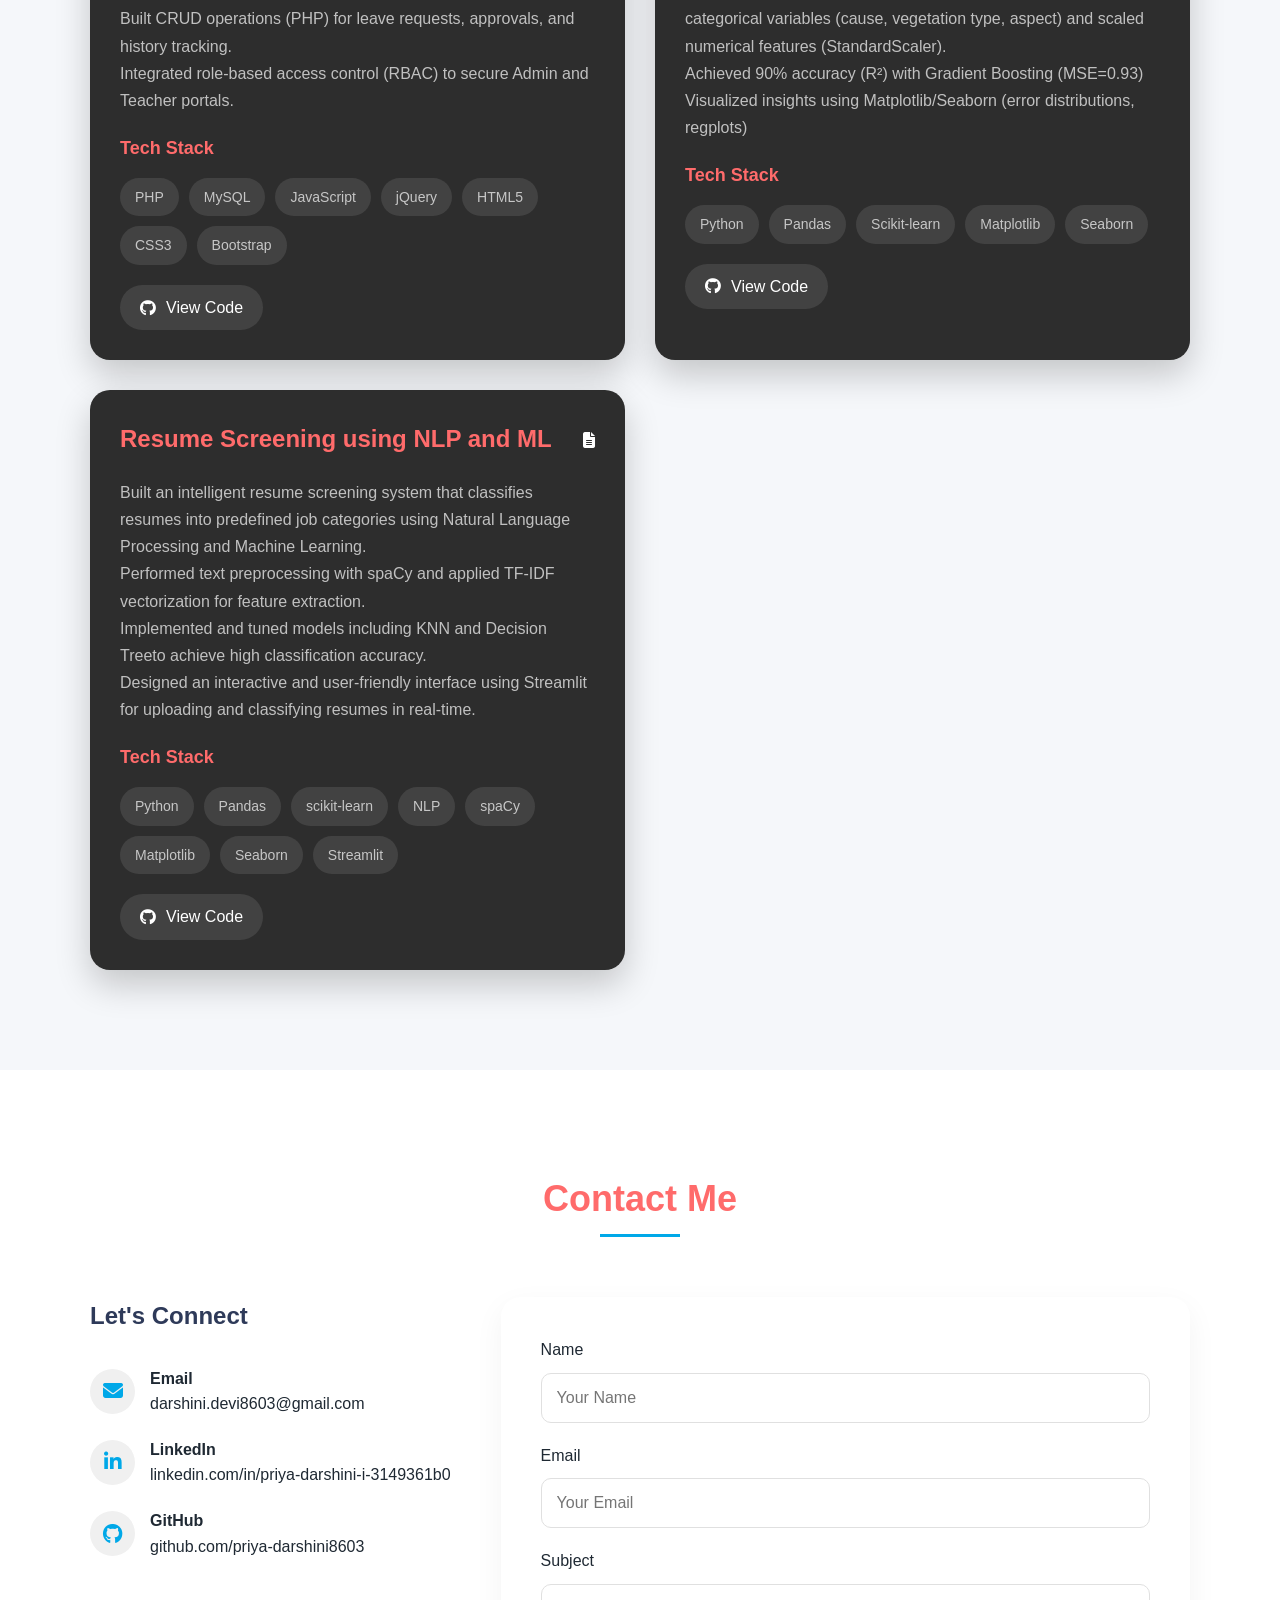
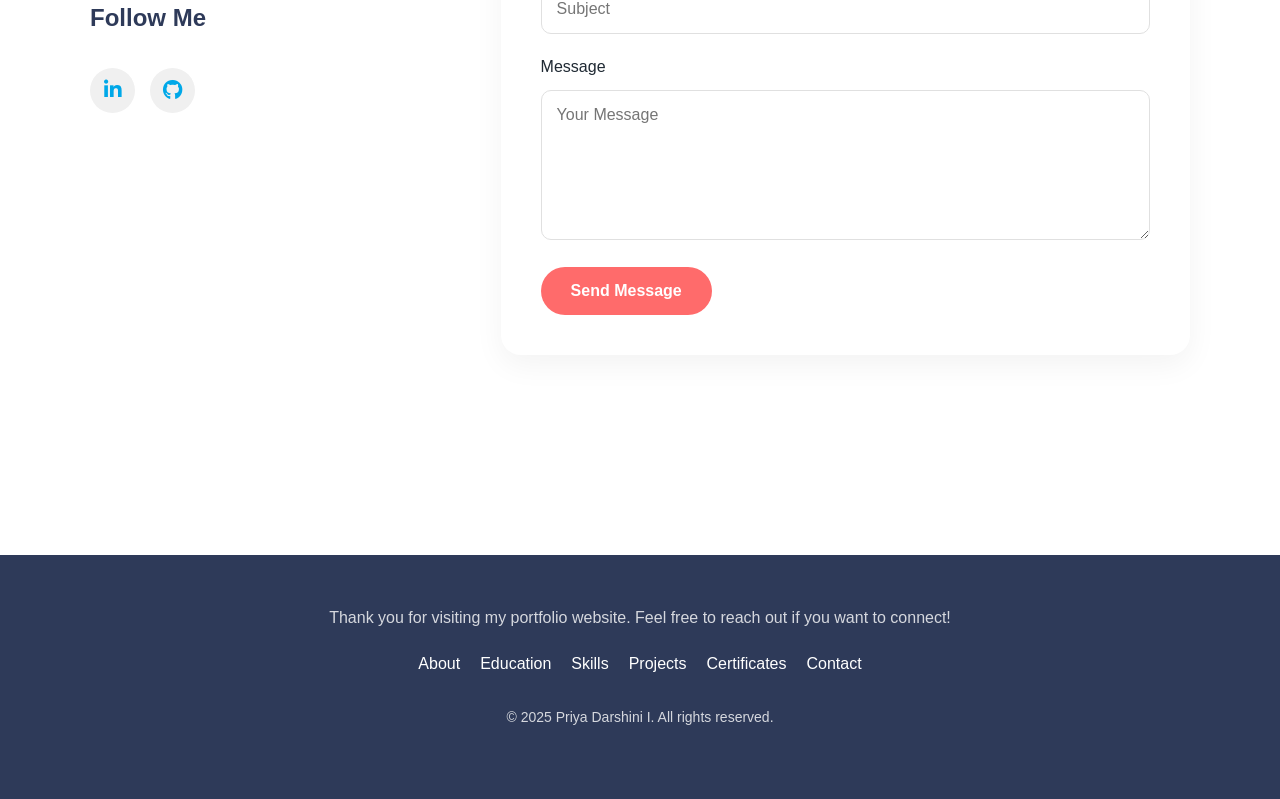
==== commit 7110ed93: "Update portfolio.html" ====
--- a/portfolio.html
+++ b/portfolio.html
@@ -38,7 +38,7 @@
     </div>
   </header>
 
-  <section class="about" id="about">
+  <section class="about slide-in-up-on-scroll"" id="about">
     <div class="container">
       <h2 class="section-title">About Me</h2>
       <div class="about-content">
@@ -51,7 +51,7 @@
             dynamic tech
             industry.</p>
 
-          <div class="interests">
+          <div class="interests slide-in-up-on-scroll"">
             <h3>I Love</h3>
             <div class="interest-tags">
               <div class="interest-tag">
@@ -73,11 +73,11 @@
     </div>
   </section>
 
-  <section class="education" id="education">
+  <section class="education slide-in-up-on-scroll" id="education">
     <div class="container">
       <h2 class="section-title">Education</h2>
       <div class="education-timeline">
-        <div class="education-card">
+        <div class="education-card" >
           <div class="education-year">2022 - 2026</div>
           <i class="fas fa-graduation-cap graduation-icon"></i>
           <h3>Bachelor of Engineering</h3>
@@ -92,7 +92,7 @@
     </div>
   </section>
 
-  <section class="skills" id="skills">
+  <section class="skills slide-in-up-on-scroll" id="skills">
     <div class="container">
       <h2 class="section-title">Skills</h2>
       <div class="skills-container">
@@ -197,7 +197,7 @@
     </div>
   </section>
 
-  <section class="certificates" id="certificates">
+  <section class="certificates slide-in-up-on-scroll" id="certificates">
     <div class="container">
       <h2 class="section-title">Certifications</h2>
       <div class="certificate-cards">
@@ -293,7 +293,7 @@
     </div>
   </section>
 
-  <section class="projects" id="projects">
+  <section class="projects slide-in-up-on-scroll" id="projects">
     <div class="container">
       <h2 class="section-title">Projects</h2>
       <div class="project-cards">
@@ -404,7 +404,7 @@
     </div>
   </section>
 
-  <section class="contact" id="contact">
+  <section class="contact slide-in-up-on-scroll" id="contact">
     <div class="container">
       <h2 class="section-title">Contact Me</h2>
       <div class="contact-container">
@@ -474,7 +474,7 @@
     </div>
   </section>
 
-  <footer>
+  <footer class="slide-in-up-on-scroll">
     <div class="container">
       <div class="footer-content">
         <p>Thank you for visiting my portfolio website. Feel free to reach out if you want to connect!</p>
@@ -495,4 +495,4 @@
   <script src="script.js"></script> </body>
 </body>
 
-</html>+</html>
--- a/style.css
+++ b/style.css
@@ -34,7 +34,7 @@
     color: var(--secondary-color);
     position: relative;
     padding-bottom: 10px;
-    animation: fadeInUp 0.8s ease-out backwards; 
+    animation: fadeInUp 0.8s ease-out backwards;
 }
 
 .section-title::before {
@@ -58,23 +58,13 @@
     backdrop-filter: blur(10px);
     box-shadow: 0 5px 15px rgba(0, 0, 0, 0.15);
     z-index: 1000;
-    animation: slideInDown 0.5s ease-out backwards; 
-}
-
-@keyframes slideInDown {
-    0% {
-        opacity: 0;
-        transform: translateY(-50px);
-    }
-    100% {
-        opacity: 1;
-        transform: translateY(0);
-    }
-}
+    animation: slideInDown 0.5s ease-out backwards;
+}
+
 
 .navbar-inner {
     display: flex;
-    justify-content: space-between; 
+    justify-content: space-between;
     align-items: center;
     max-width: 1200px;
     margin: 0 auto;
@@ -219,7 +209,9 @@
     justify-content: space-between;
     align-items: center;
     gap: 50px;
-    animation: slideInLeft 4s ease-out forwards;
+    animation: slideUp 4s ease-out forwards;
+
+
 }
 
 .about-text {
@@ -253,7 +245,7 @@
 }
 
 .interest-tag:hover {
-    background-color:#60c3ea;
+    background-color: #60c3ea;
     color: white;
 
 }
@@ -267,7 +259,7 @@
     gap: 10px;
     font-size: 16px;
     color: rgba(42, 40, 40, 0.7);
-    animation: pulse 1.5s ease-in-out infinite alternate; 
+    animation: pulse 1.5s ease-in-out infinite alternate;
 }
 
 .interest-tag i {
@@ -292,7 +284,8 @@
     padding: 30px;
     box-shadow: 0 10px 30px rgba(0, 0, 0, 0.05);
     position: relative;
-    animation: slideInDown 4s ease-out backwards; 
+    animation: slideUp 4s ease-out forwards;
+
 }
 
 .education-year {
@@ -341,7 +334,7 @@
     right: 30px;
     font-size: 24px;
     color: var(--text-light);
-    animation: pulse 5s ease-in-out infinite alternate; 
+    animation: pulse 5s ease-in-out infinite alternate;
 }
 
 /* Skills Section */
@@ -357,7 +350,7 @@
 
 .skill-category {
     margin-bottom: 30px;
-    animation: fadeInUp 5s ease-out ; /
+    animation: fadeInUp 5s ease-out;
 }
 
 .skill-category h3 {
@@ -385,7 +378,7 @@
     color: var(--text-color);
     border: 1px solid #e0e0e0;
     transition: background-color 0.3s ease-in-out, color 0.3s ease-in-out, border-color 0.3s ease-in-out;
-    animation: pulse 1.5s ease-in-out infinite alternate; 
+    animation: pulse 1.5s ease-in-out infinite alternate;
 }
 
 .skill-tag i {
@@ -417,7 +410,7 @@
     overflow: hidden;
     box-shadow: 0 15px 35px rgba(0, 0, 0, 0.2);
     transition: transform 0.3s ease-in-out;
-    animation: fadeInUp 1s ease-out backwards; 
+    animation: fadeInUp 1s ease-out backwards;
 }
 
 .project-card:nth-child(even) {
@@ -453,6 +446,7 @@
 .tech-stack {
     margin-top: 20px;
 }
+
 .tech-stack h4 {
     font-size: 18px;
     margin-bottom: 15px;
@@ -471,7 +465,7 @@
     border-radius: 20px;
     font-size: 14px;
     color: rgba(255, 255, 255, 0.7);
-    animation: pulse 1.5s ease-in-out infinite alternate; 
+    animation: pulse 1.5s ease-in-out infinite alternate;
 }
 
 .project-links {
@@ -514,7 +508,7 @@
     padding: 30px;
     box-shadow: 0 10px 30px rgba(0, 0, 0, 0.05);
     transition: transform 0.3s ease-in-out;
-    animation: fadeInUp 0.8s ease-out backwards; 
+    animation: fadeInUp 0.8s ease-out backwards;
 }
 
 .certificate-card:nth-child(odd) {
@@ -542,7 +536,7 @@
     align-items: center;
     font-size: 20px;
     color: var(--primary-color);
-    animation: pulse 1.5s ease-in-out infinite alternate; 
+    animation: pulse 1.5s ease-in-out infinite alternate;
 }
 
 .certificate-card h3 {
@@ -551,7 +545,7 @@
     color: var(--dark-color);
 }
 
-.certificate-card p{
+.certificate-card p {
     color: var(--text-light);
     margin-bottom: 15px;
 }
@@ -617,10 +611,10 @@
     font-size: 20px;
     color: var(--primary-color);
     transition: background-color 0.3s ease-in-out;
-    animation: pulse 1.5s ease-in-out infinite alternate; 
-}
-
-.contact-link .icon i{
+    animation: pulse 1.5s ease-in-out infinite alternate;
+}
+
+.contact-link .icon i {
     transition: color 0.3s ease-in-out;
 }
 
@@ -628,7 +622,7 @@
     background-color: var(--primary-color);
 }
 
-.contact-link:hover .icon i{
+.contact-link:hover .icon i {
     color: white;
 }
 
@@ -650,7 +644,7 @@
     color: var(--primary-color);
     text-decoration: none;
     transition: all 0.3s ease-in-out;
-    animation: pulse 1.5s ease-in-out infinite alternate; 
+    animation: pulse 1.5s ease-in-out infinite alternate;
 }
 
 .social-link:hover {
@@ -665,7 +659,7 @@
     padding: 40px;
     border-radius: 20px;
     box-shadow: 0 10px 30px rgba(0, 0, 0, 0.05);
-    animation: slideInRight 0.8s ease-out backwards; 
+    animation: slideInRight 0.8s ease-out backwards;
 }
 
 .form-group {
@@ -725,7 +719,7 @@
     padding: 50px 0;
     text-align: center;
     margin-top: 100px;
-    animation: fadeInUp 0.8s ease-out backwards; 
+    animation: fadeInUp 0.8s ease-out backwards;
 }
 
 .footer-content {
@@ -766,6 +760,7 @@
         opacity: 0;
         transform: translateY(20px);
     }
+
     100% {
         opacity: 1;
         transform: translateY(0);
@@ -776,6 +771,7 @@
     0% {
         opacity: 0;
     }
+
     100% {
         opacity: 1;
     }
@@ -786,18 +782,41 @@
         opacity: 0;
         transform: translateX(50px);
     }
+
     100% {
         opacity: 1;
         transform: translateX(0);
     }
 }
 
+@keyframes slideInDown {
+    0% {
+        opacity: 0;
+        transform: translateY(-50px);
+    }
+    100% {
+        opacity: 1;
+        transform: translateY(0);
+    }
+}
+
+@keyframes slideUp {
+    0% {
+        opacity: 0;
+        transform: translateY(50px);
+    }
+    100% {
+        opacity: 1;
+        transform: translateY(0);
+    }
+}
 
 @keyframes slideInLeft {
     0% {
         transform: translateX(-50px);
         opacity: 0;
     }
+
     100% {
         transform: translateX(0);
         opacity: 1;
@@ -808,9 +827,11 @@
     0% {
         transform: scale(1);
     }
+
     50% {
         transform: scale(1.05);
     }
+
     100% {
         transform: scale(1);
     }
@@ -818,222 +839,405 @@
 
 /*  MEDIA QUERIES */
 
+/* ========== DESKTOP (≥1200px) ========== */
 @media (min-width: 1200px) {
-    .container {
-        max-width: 1140px;
-    }
-}
-
+  .container {
+    max-width: 1140px;
+  }
+}
+
+/* ========== LARGE TABLET AND SMALL LAPTOP (992px–1199px) ========== */
 @media (max-width: 1199px) {
-    .container {
-        max-width: 960px;
-    }
-    
-    .header-text h1 {
-        font-size: 48px;
-    }
-    
-    .header-text h2 {
-        font-size: 28px;
-    }
-    
-    .profile-image {
-        width: 300px;
-        height: 300px;
-    }
-    
-    .section-title {
-        font-size: 32px;
-    }
-}
-
+  .container {
+    max-width: 960px;
+  }
+
+  .header-text h1 {
+    font-size: 48px;
+  }
+
+  .header-text h2 {
+    font-size: 28px;
+  }
+
+  .profile-image {
+    width: 300px;
+    height: 300px;
+  }
+
+  .section-title {
+    font-size: 32px;
+  }
+}
+
+/* ========== TABLET (≤991px) ========== */
 @media (max-width: 991px) {
-    .container {
-        max-width: 720px;
-    }
-    
-    .header-content {
-        flex-direction: column-reverse;
-        text-align: center;
-    }
-    
-    .header-text {
-        padding-right: 0;
-        margin-top: 40px;
-    }
-    
-    .profile-image {
-        width: 250px;
-        height: 250px;
-    }
-    
-    .about-content {
-        flex-direction: column;
-        text-align: center;
-    }
-    
-    .interest-tags, .skill-tags {
-        justify-content: center;
-    }
-    
-    .project-cards {
-        grid-template-columns: repeat(auto-fill, minmax(300px, 1fr));
-    }
-    
-    .contact-container {
-        flex-direction: column;
-    }
-    
-    .contact-info {
-        margin-bottom: 40px;
-    }
-    
-    .social-links {
-        justify-content: center;
-    }
-}
-
+  .container {
+    max-width: 720px;
+  }
+
+  .header-content {
+    flex-direction: column-reverse;
+    text-align: center;
+  }
+
+  .header-text {
+    padding-right: 0;
+    margin-top: 40px;
+    text-align: center;
+  }
+
+  .header-text h1 {
+    font-size: 40px;
+  }
+
+  .header-text h2 {
+    font-size: 24px;
+  }
+
+  .header-text p {
+    font-size: 16px;
+  }
+
+  .profile-image {
+    width: 250px;
+    height: 250px;
+  }
+
+  .section-title {
+    font-size: 28px;
+    margin-bottom: 40px;
+  }
+
+  .project-cards,
+  .certificate-cards {
+    grid-template-columns: 1fr;
+  }
+
+  .project-card,
+  .certificate-card {
+    padding: 20px;
+  }
+
+  .project-card h3,
+  .certificate-card h3 {
+    font-size: 18px;
+  }
+
+  .project-info,
+  .certificate-card p {
+    font-size: 10px;
+  }
+
+  .project-link,
+  .tech-tag {
+    font-size: 12px;
+    padding: 6px 12px;
+  }
+
+  .about-content {
+    flex-direction: column;
+    text-align: center;
+  }
+
+  .about-text p,
+  .interest-tag {
+    font-size: 15px;
+  }
+
+  .interest-tags,
+  .skill-tags {
+    justify-content: center;
+  }
+
+  .navbar {
+    padding: 15px 20px;
+  }
+
+  .logo {
+    font-size: 22px;
+  }
+
+  .nav-links {
+    gap: 15px;
+  }
+
+  .nav-links a {
+    font-size: 14px;
+  }
+
+  .education-card h3,
+  .education-card h4 {
+    font-size: 18px;
+  }
+
+  .contact-container {
+    flex-direction: column;
+  }
+
+  .contact-info {
+    margin-bottom: 40px;
+  }
+
+  .social-links {
+    justify-content: center;
+  }
+
+  .footer-links {
+    justify-content: center;
+    gap: 20px;
+    flex-wrap: wrap;
+  }
+}
+
+/* ========== MOBILE (≤767px) ========== */
 @media (max-width: 767px) {
-    .container {
-        max-width: 540px;
-    }
-    
-    .navbar {
-        padding: 15px 20px;
-    }
-    
-    .navbar-inner {
-        flex-direction: column;
-    }
-    
-    .logo {
-        margin-bottom: 15px;
-    }
-    
-    .nav-links {
-        flex-wrap: wrap;
-        justify-content: center;
-        gap: 15px;
-    }
-    
-    header {
-        padding: 120px 0 80px;
-    }
-    
-    .header-text h1 {
-        font-size: 36px;
-    }
-    
-    .header-text h2 {
-        font-size: 24px;
-    }
-    
-    .section-title {
-        font-size: 28px;
-        margin-bottom: 40px;
-    }
-    
-    .education-card, .certificate-card {
-        padding: 20px;
-    }
-    
-    .project-cards, .certificate-cards {
-        grid-template-columns: 1fr;
-    }
-    
-    .contact-form {
-        padding: 25px;
-    }
-}
-
+  .container {
+    max-width: 540px;
+  }
+
+  .navbar-inner {
+    flex-direction: column;
+  }
+
+  .logo {
+    margin-bottom: 15px;
+  }
+
+  .nav-links {
+    flex-wrap: wrap;
+    justify-content: center;
+    gap: 15px;
+  }
+
+  header {
+    padding: 120px 0 80px;
+  }
+
+  .header-text h1 {
+    font-size: 36px;
+  }
+
+  .header-text h2 {
+    font-size: 24px;
+  }
+
+  .education-card,
+  .certificate-card {
+    padding: 20px;
+  }
+
+  .project-link,
+  .tech-tag {
+    font-size: 12px;
+    padding: 6px 10px;
+  }
+
+  .contact-form {
+    padding: 25px;
+  }
+
+  .footer {
+    text-align: center;
+  }
+
+  .footer-links {
+    flex-direction: column;
+    align-items: center;
+    gap: 12px;
+  }
+}
+
+/* ========== SMALL MOBILE (≤575px) ========== */
 @media (max-width: 575px) {
-    .header-text h1 {
-        font-size: 32px;
-    }
-    
-    .header-text h2 {
-        font-size: 22px;
-    }
-    
-    .header-text p {
-        font-size: 16px;
-    }
-    
-    .profile-image {
-        width: 200px;
-        height: 200px;
-        border-width: 8px;
-    }
-    
-    .section-title {
-        font-size: 24px;
-    }
-    
-    .about-text p {
-        font-size: 16px;
-    }
-    
-    .interest-tag, .skill-tag {
-        padding: 8px 15px;
-        font-size: 14px;
-    }
-    
-    .education-year {
-        padding: 6px 15px;
-        font-size: 12px;
-    }
-    
-    .education-card h3 {
-        font-size: 20px;
-    }
-    
-    .education-card h4 {
-        font-size: 16px;
-    }
-    
-    .tech-tags {
-        justify-content: center;
-    }
-    
-    .form-control {
-        padding: 12px;
-    }
-    
-    .submit-btn {
-        padding: 12px 25px;
-    }
-    
-    .contact-link .icon, .social-link {
-        width: 40px;
-        height: 40px;
-        font-size: 18px;
-    }
-    
-    .footer-links {
-        flex-direction: column;
-        gap: 10px;
-    }
-}
-
-@media (max-width: 400px) {
-    .nav-links {
-        gap: 10px;
-    }
-    
-    .nav-links a {
-        font-size: 14px;
-    }
-    
-    .logo {
-        font-size: 24px;
-    }
-    
-    .project-links {
-        flex-direction: column;
-    }
-    
-    .project-link {
-        width: 100%;
-        justify-content: center;
-    }
-}
+  .header-text h1 {
+    font-size: 32px;
+  }
+
+  .header-text h2 {
+    font-size: 22px;
+  }
+
+  .header-text p {
+    font-size: 16px;
+  }
+
+  .profile-image {
+    width: 200px;
+    height: 200px;
+    border-width: 8px;
+  }
+
+  .section-title {
+    font-size: 24px;
+  }
+
+  .about-text p {
+    font-size: 16px;
+  }
+
+  .interest-tag,
+  .skill-tag {
+    padding: 8px 15px;
+    font-size: 14px;
+  }
+
+  .education-year {
+    padding: 6px 15px;
+    font-size: 12px;
+  }
+
+  .education-card h3 {
+    font-size: 20px;
+  }
+
+  .education-card h4 {
+    font-size: 16px;
+  }
+
+  .tech-tags {
+    justify-content: center;
+  }
+
+  .form-control {
+    padding: 12px;
+  }
+
+  .submit-btn {
+    padding: 12px 25px;
+  }
+
+  .contact-link .icon,
+  .social-link {
+    width: 40px;
+    height: 40px;
+    font-size: 18px;
+  }
+
+  .project-card h3,
+  .certificate-card h3 {
+    font-size: 16px;
+  }
+
+  .project-info,
+  .certificate-card p {
+    font-size: 12px;
+  }
+
+  .footer {
+    padding: 20px 10px;
+  }
+
+  .footer p,
+  .footer-links a {
+    font-size: 12px;
+  }
+
+  .footer-links {
+    flex-direction: column;
+    gap: 10px;
+  }
+}
+
+/* ========== EXTRA SMALL DEVICES (≤280px) ========== */
+@media (max-width: 280px) {
+  .navbar {
+    flex-direction: column;
+    align-items: center;
+    padding: 10px;
+  }
+
+  .nav-links {
+    gap: 8px;
+    margin-top: 10px;
+  }
+
+  .nav-links a {
+    font-size: 12px;
+    padding: 2px 5px;
+  }
+
+  .header-text h1 {
+    font-size: 22px;
+  }
+
+  .header-text h2 {
+    font-size: 18px;
+  }
+
+  .logo {
+    font-size: 18px;
+    margin-bottom: 0;
+  }
+
+  .certificate-card,
+  .project-card {
+    padding: 12px;
+  }
+
+  .certificate-card h3,
+  .project-card h3 {
+    font-size: 16px;
+  }
+
+  .certificate-card p,
+  .project-info {
+    font-size: 12px;
+  }
+
+  .project-link,
+  .tech-tag {
+    font-size: 10px;
+    padding: 4px 8px;
+  }
+
+  .profile-image {
+    width: 180px;
+    height: 180px;
+  }
+
+  .about-text p {
+    font-size: 13px;
+  }
+
+  .section-title {
+    font-size: 20px;
+    margin-bottom: 20px;
+  }
+
+  .contact {
+    font-size: 10px;
+  }
+
+  .contact .section-title,
+  .contact h3,
+  .contact h4 {
+    font-size: 14px;
+  }
+
+  .contact p,
+  .contact a,
+  .contact .form-control,
+  .contact label {
+    font-size: 10px;
+  }
+
+  .contact .submit-btn {
+    font-size: 10px;
+    padding: 6px 10px;
+  }
+
+  .footer p,
+  .footer-links a {
+    font-size: 10px;
+  }
+
+  .footer-links {
+    flex-direction: column;
+    gap: 8px;
+  }
+}
+
+.slide-in-up {
+  animation: slideUp 1.2s ease-out forwards;
+}
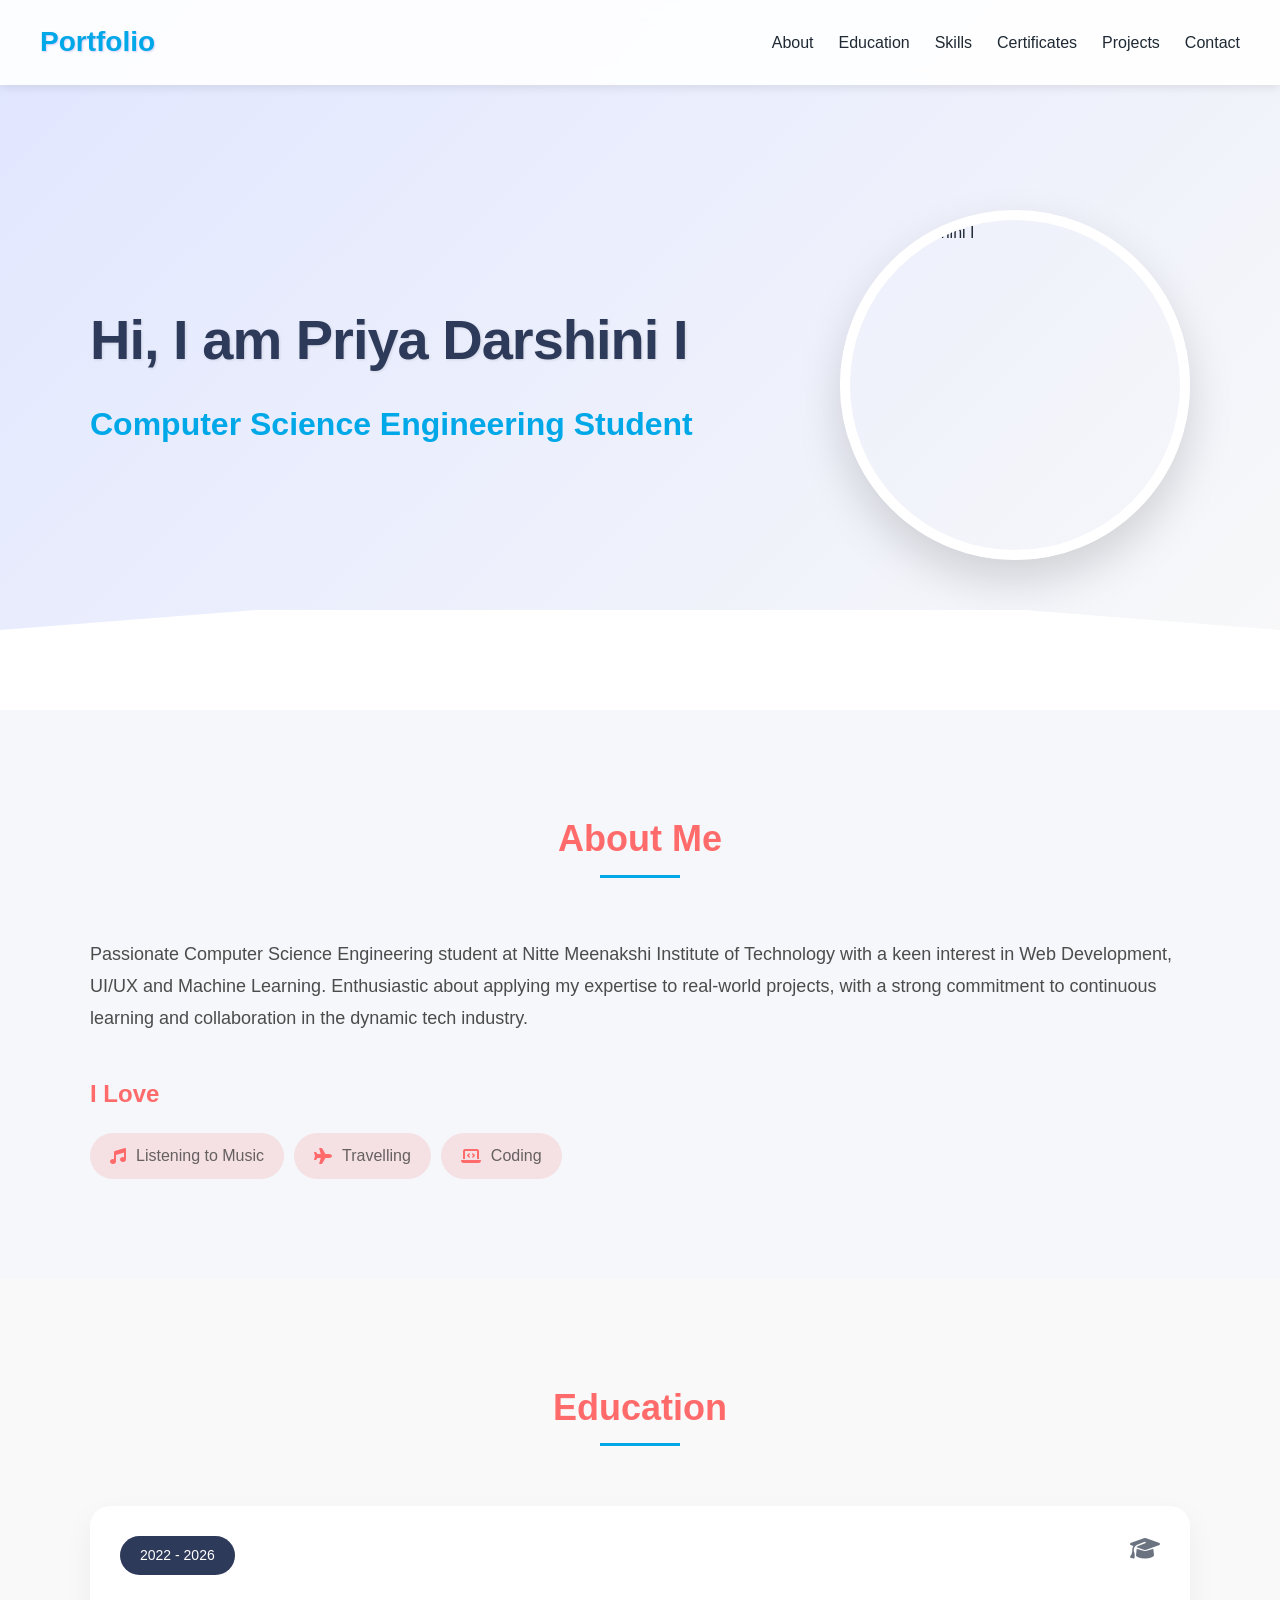
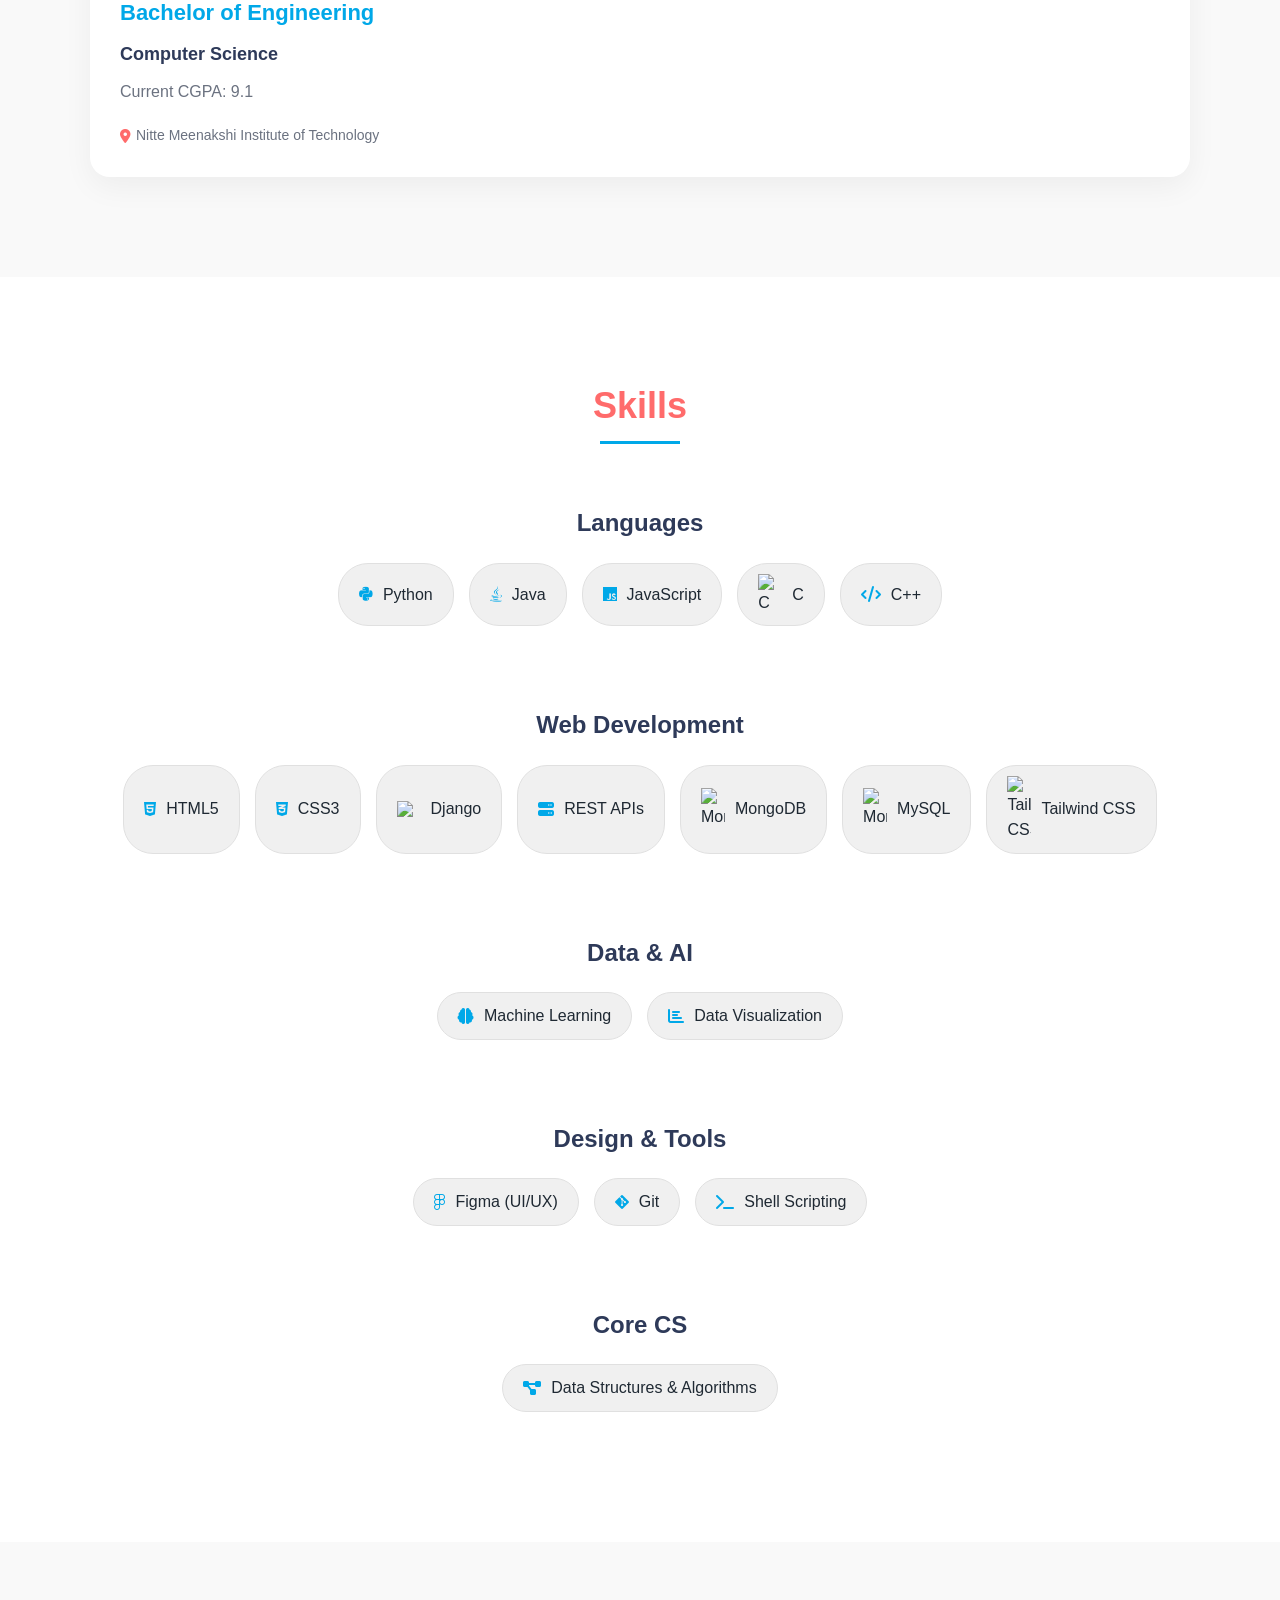
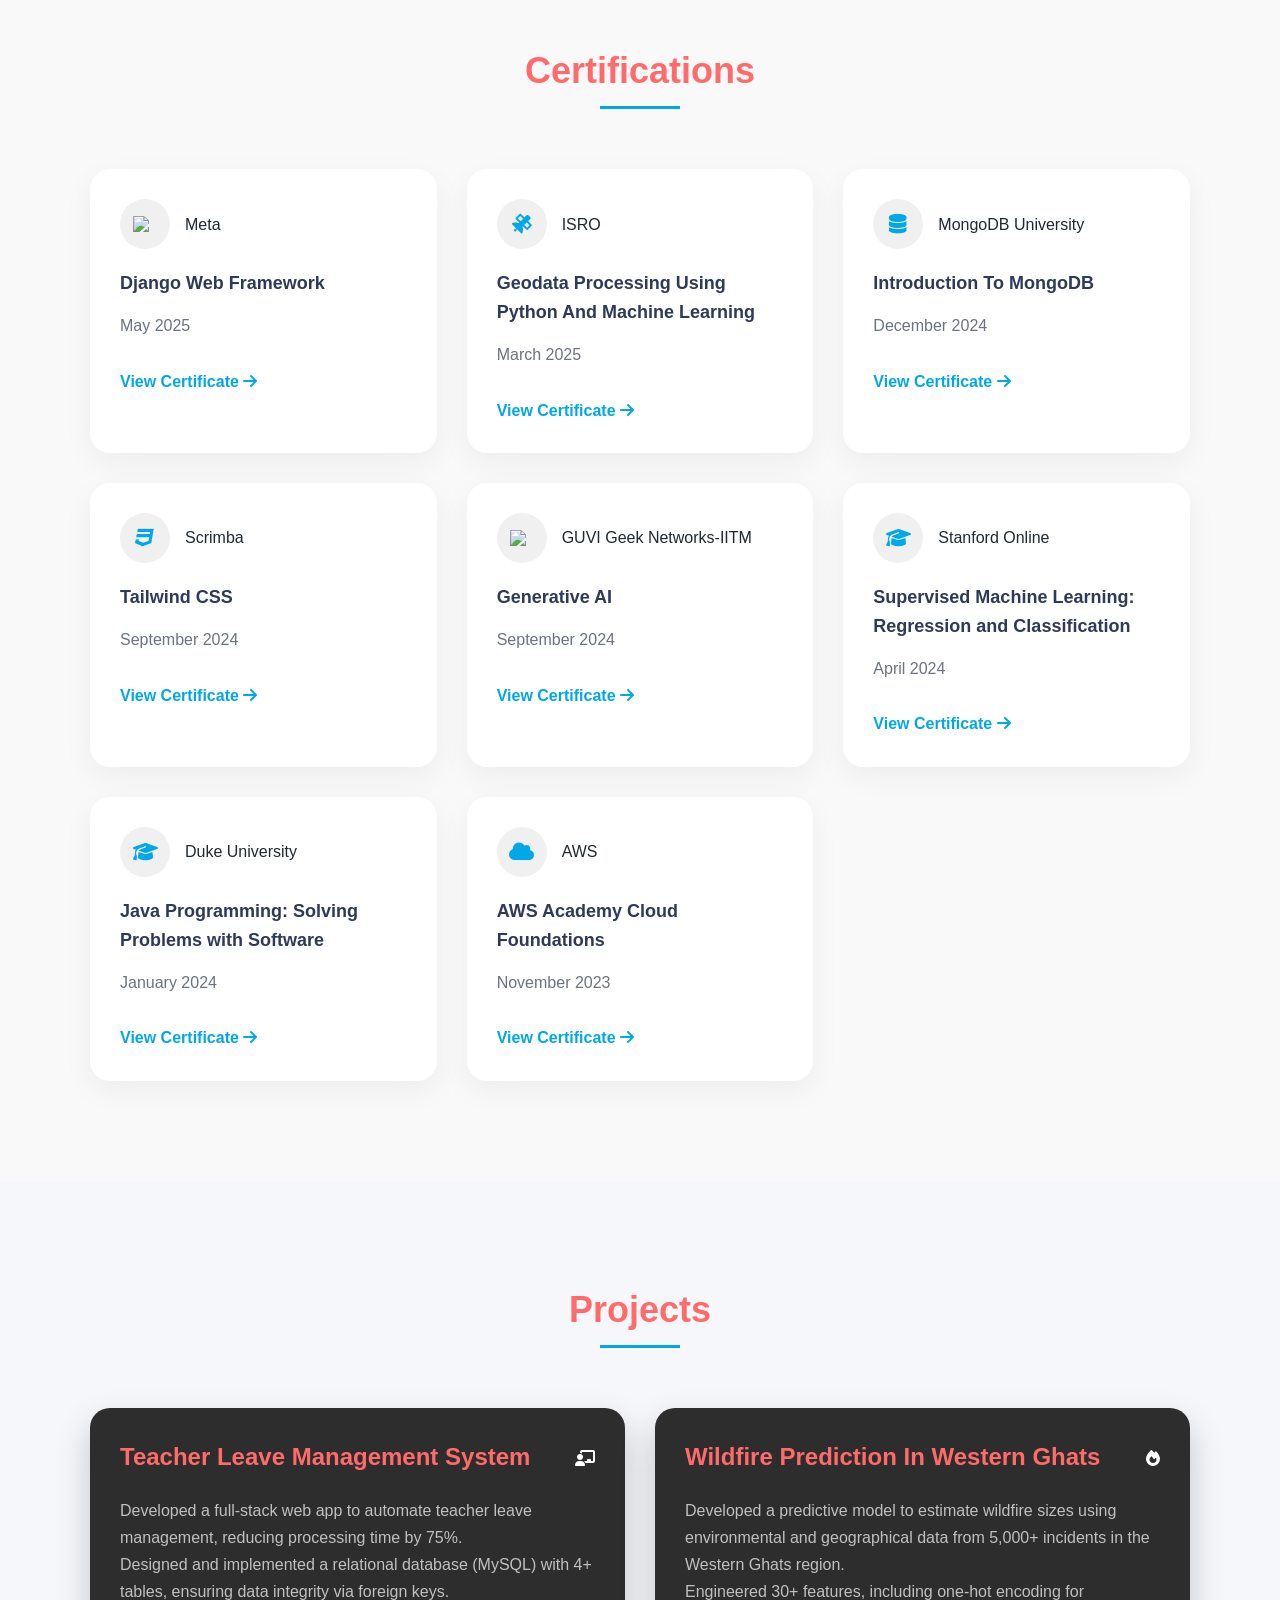
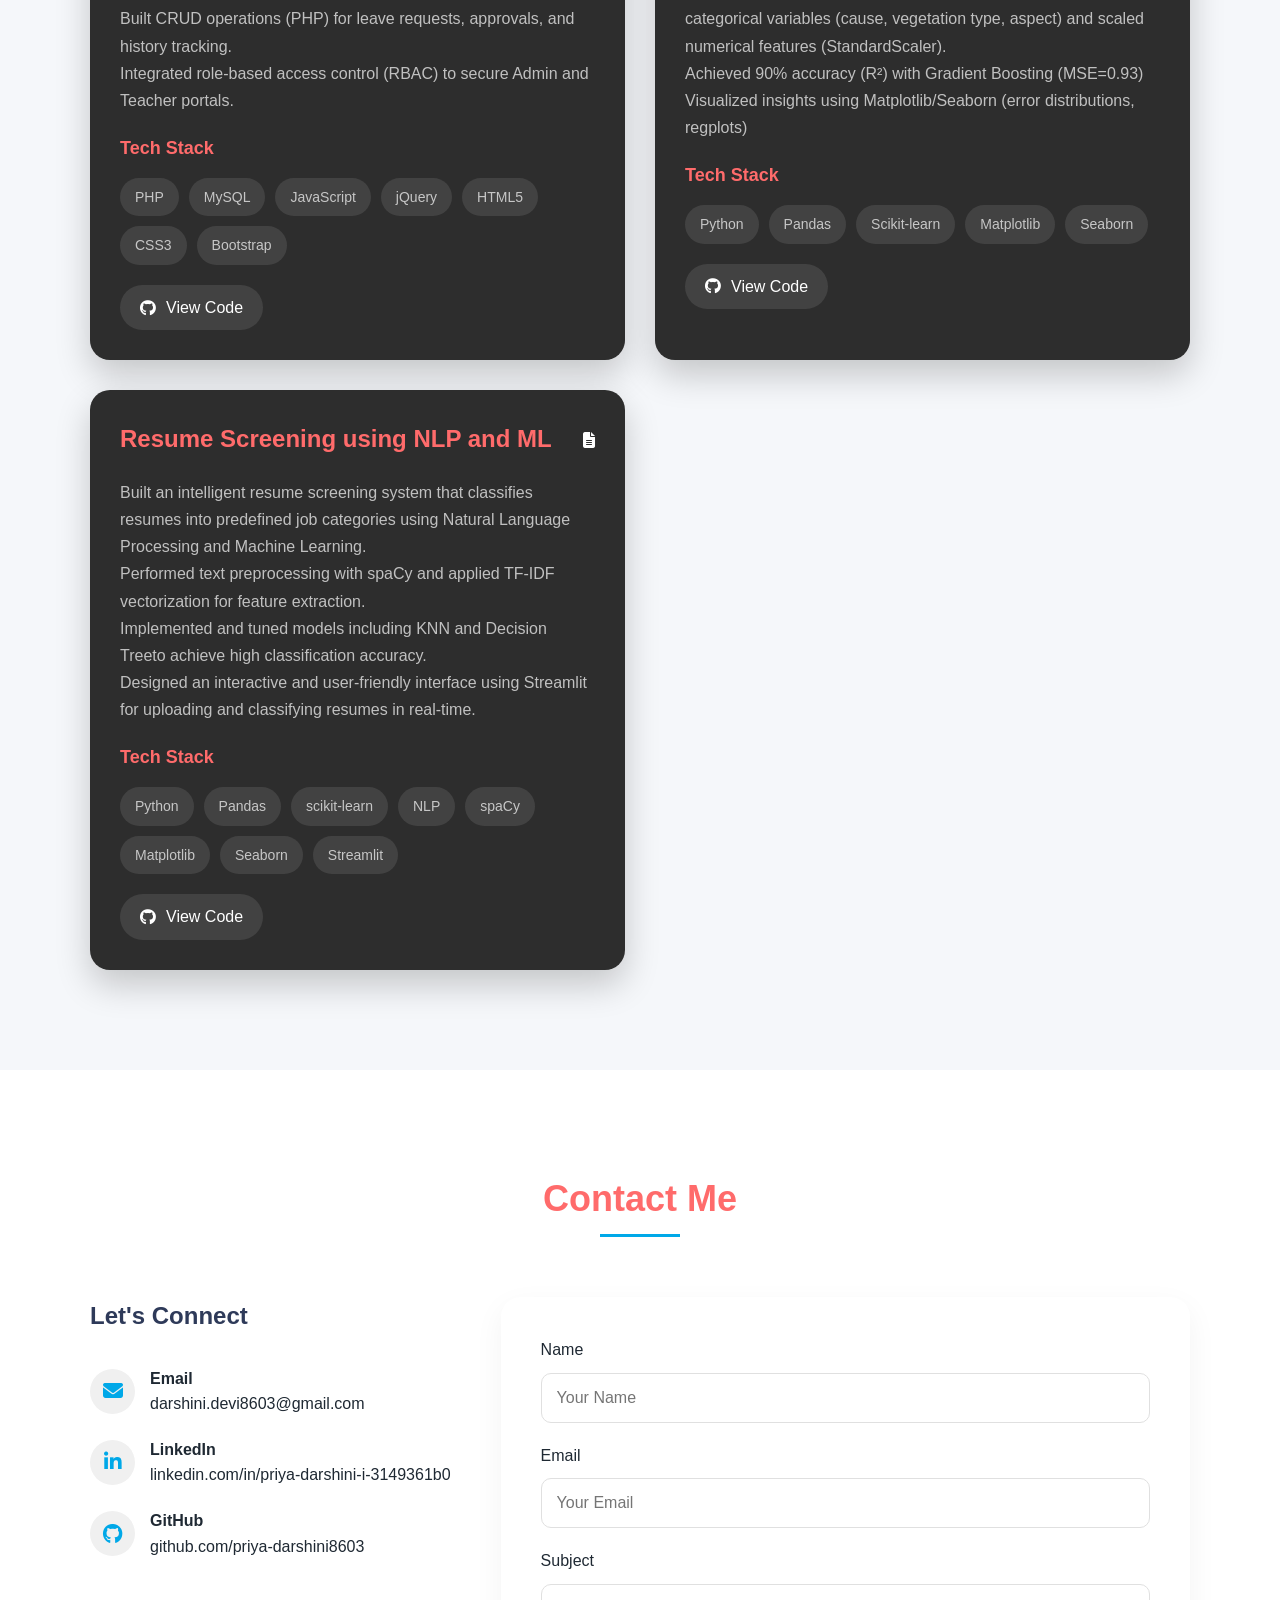
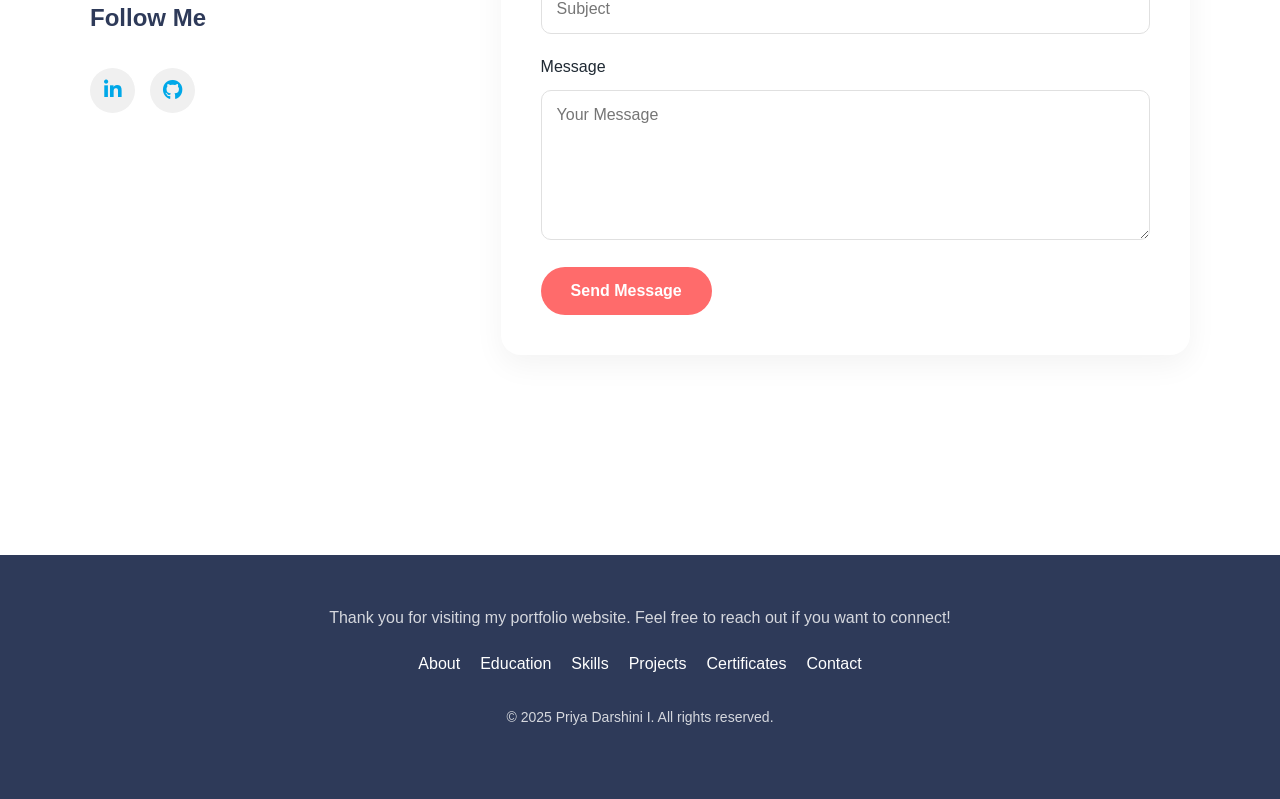
==== commit c7d5f7e6: "Update portfolio.html" ====
--- a/portfolio.html
+++ b/portfolio.html
@@ -474,9 +474,9 @@
     </div>
   </section>
 
-  <footer class="slide-in-up-on-scroll">
-    <div class="container">
-      <div class="footer-content">
+  <footer >
+    <div class="container">
+      <div class="footer-content slide-in-up-on-scroll">
         <p>Thank you for visiting my portfolio website. Feel free to reach out if you want to connect!</p>
         <div class="footer-links">
           <a href="#about">About</a>
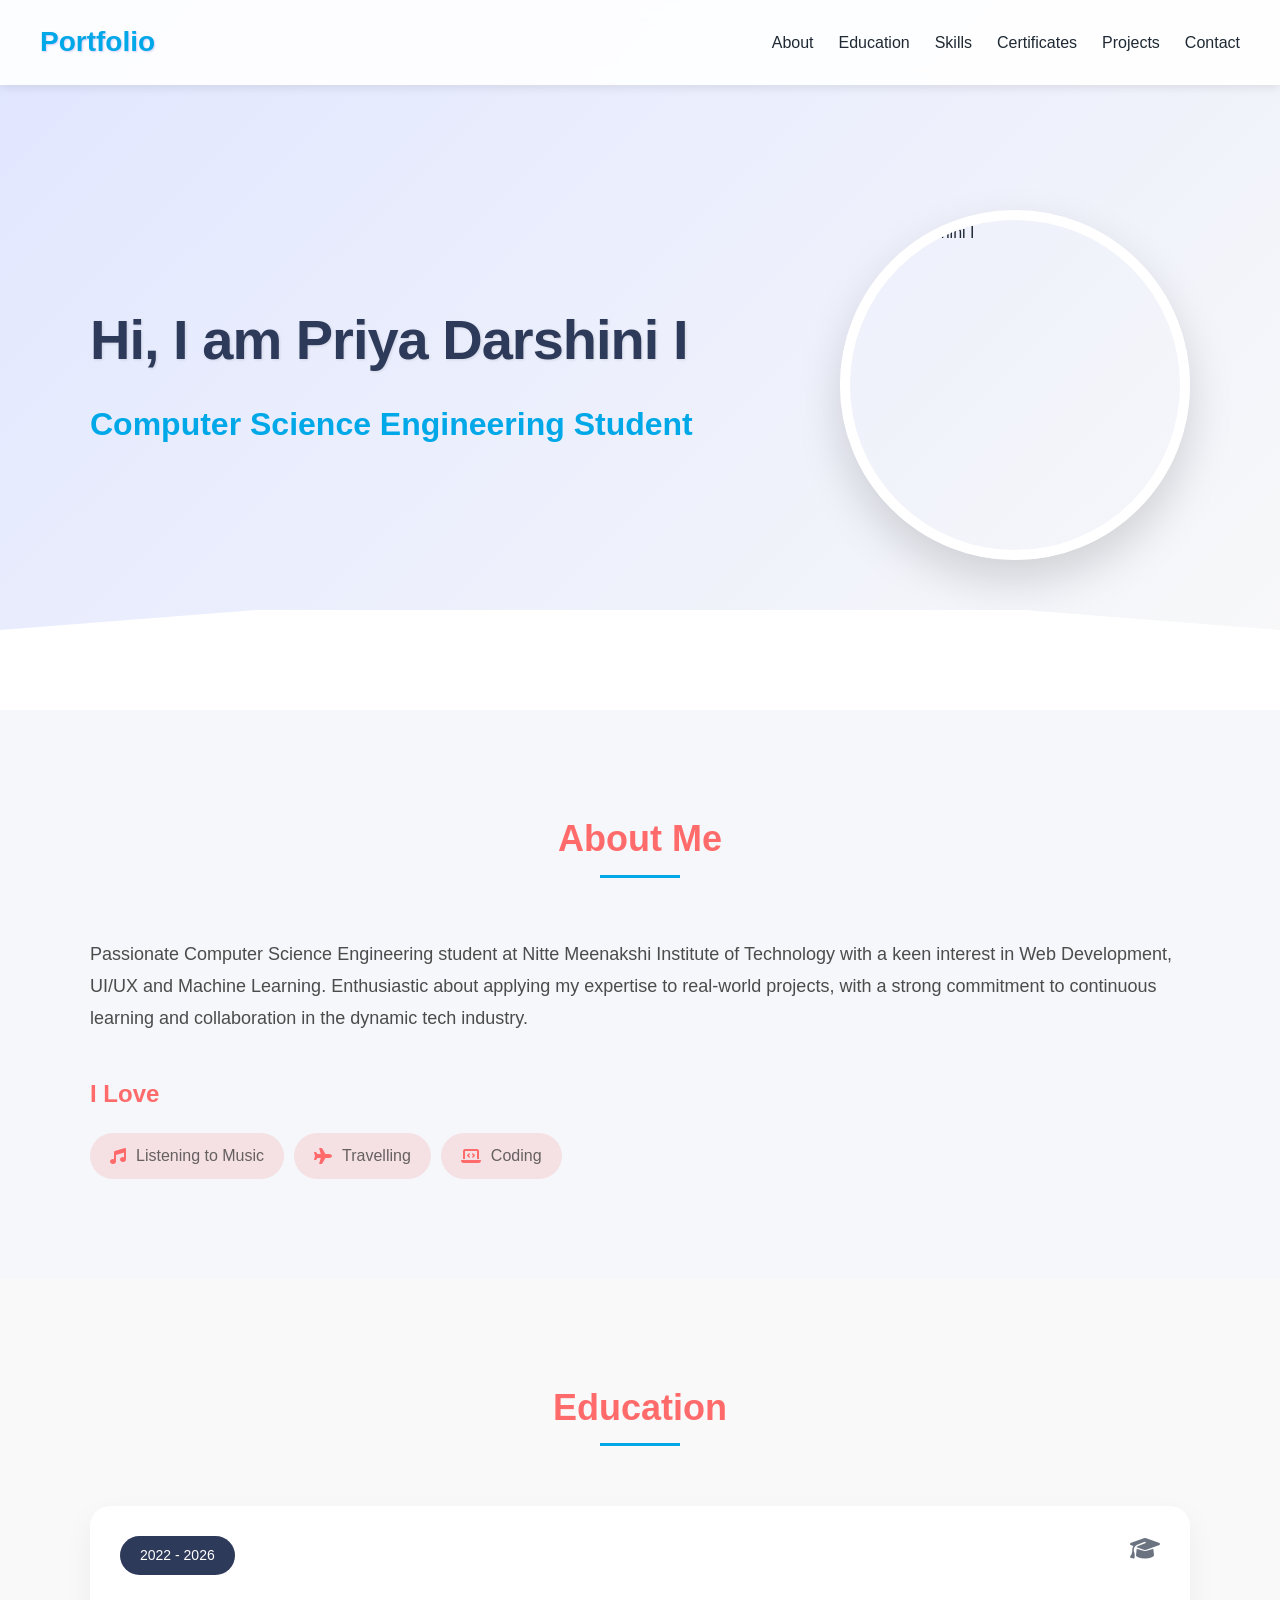
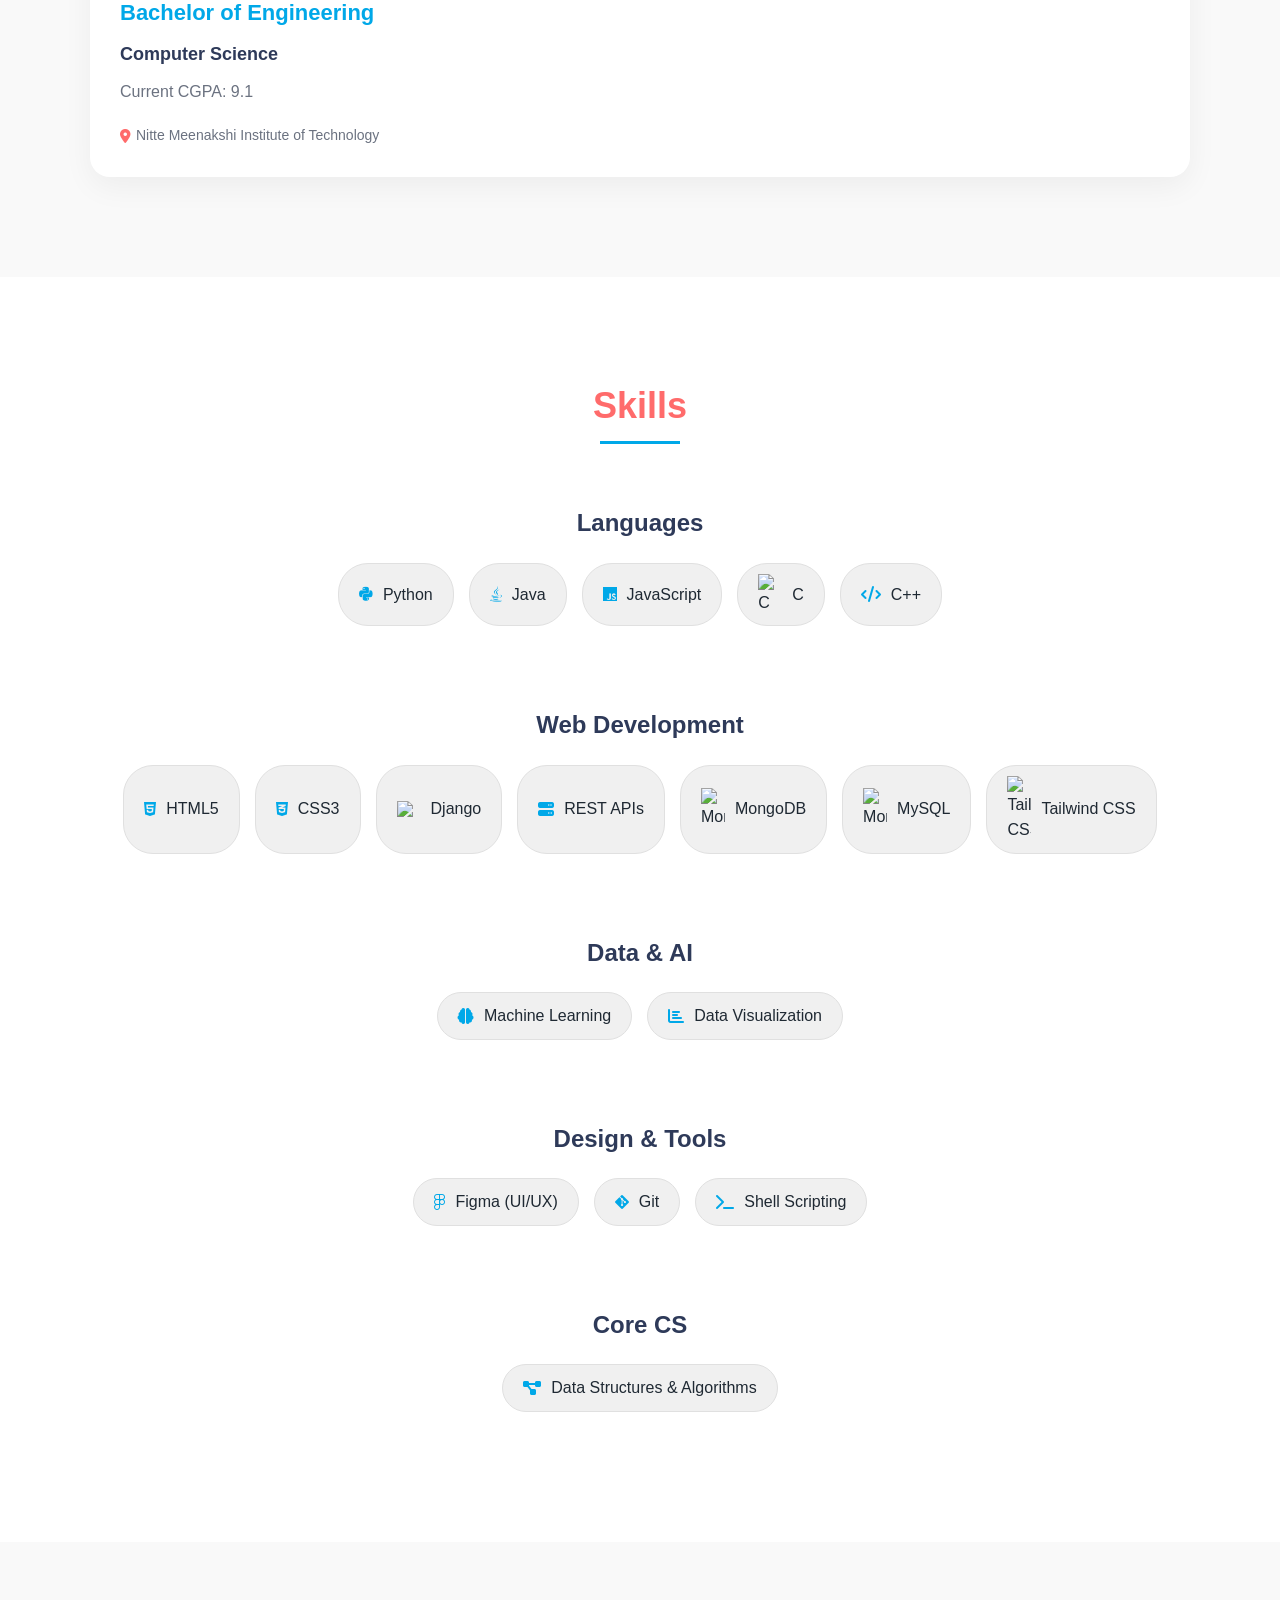
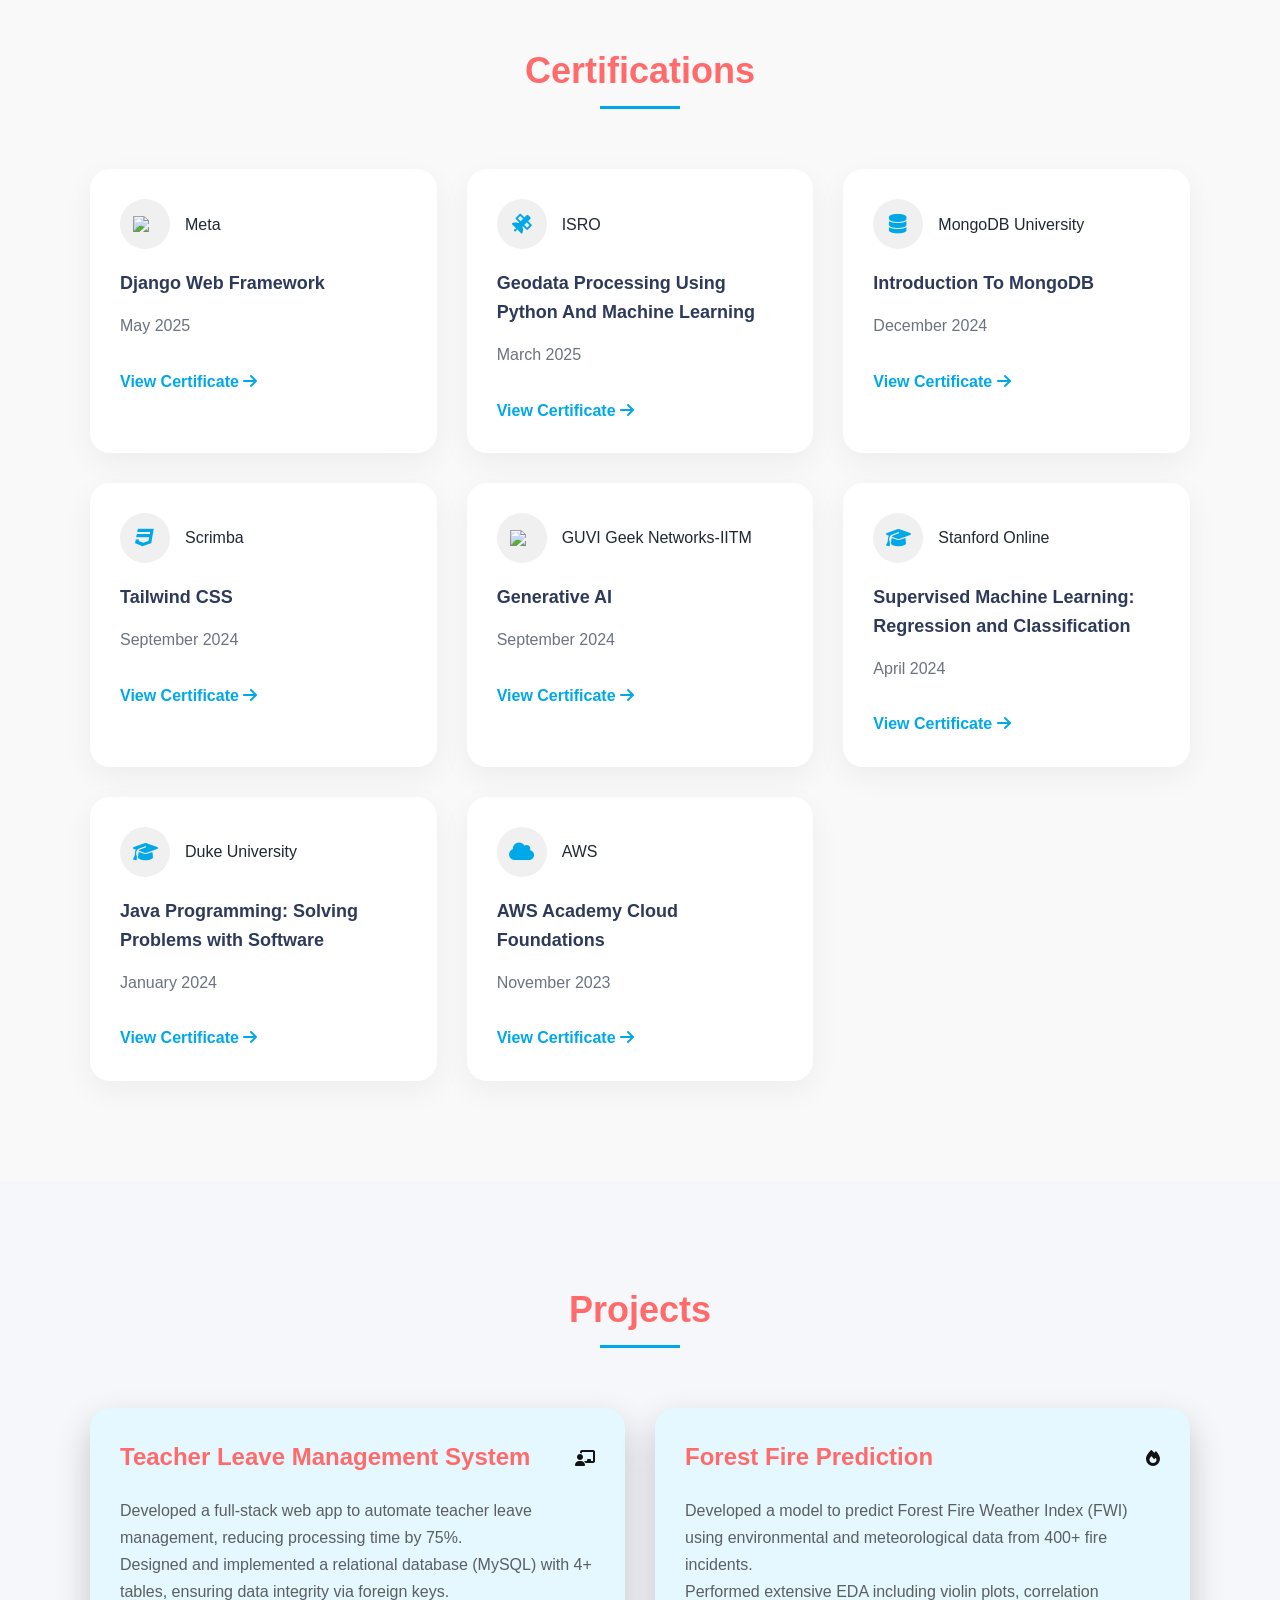
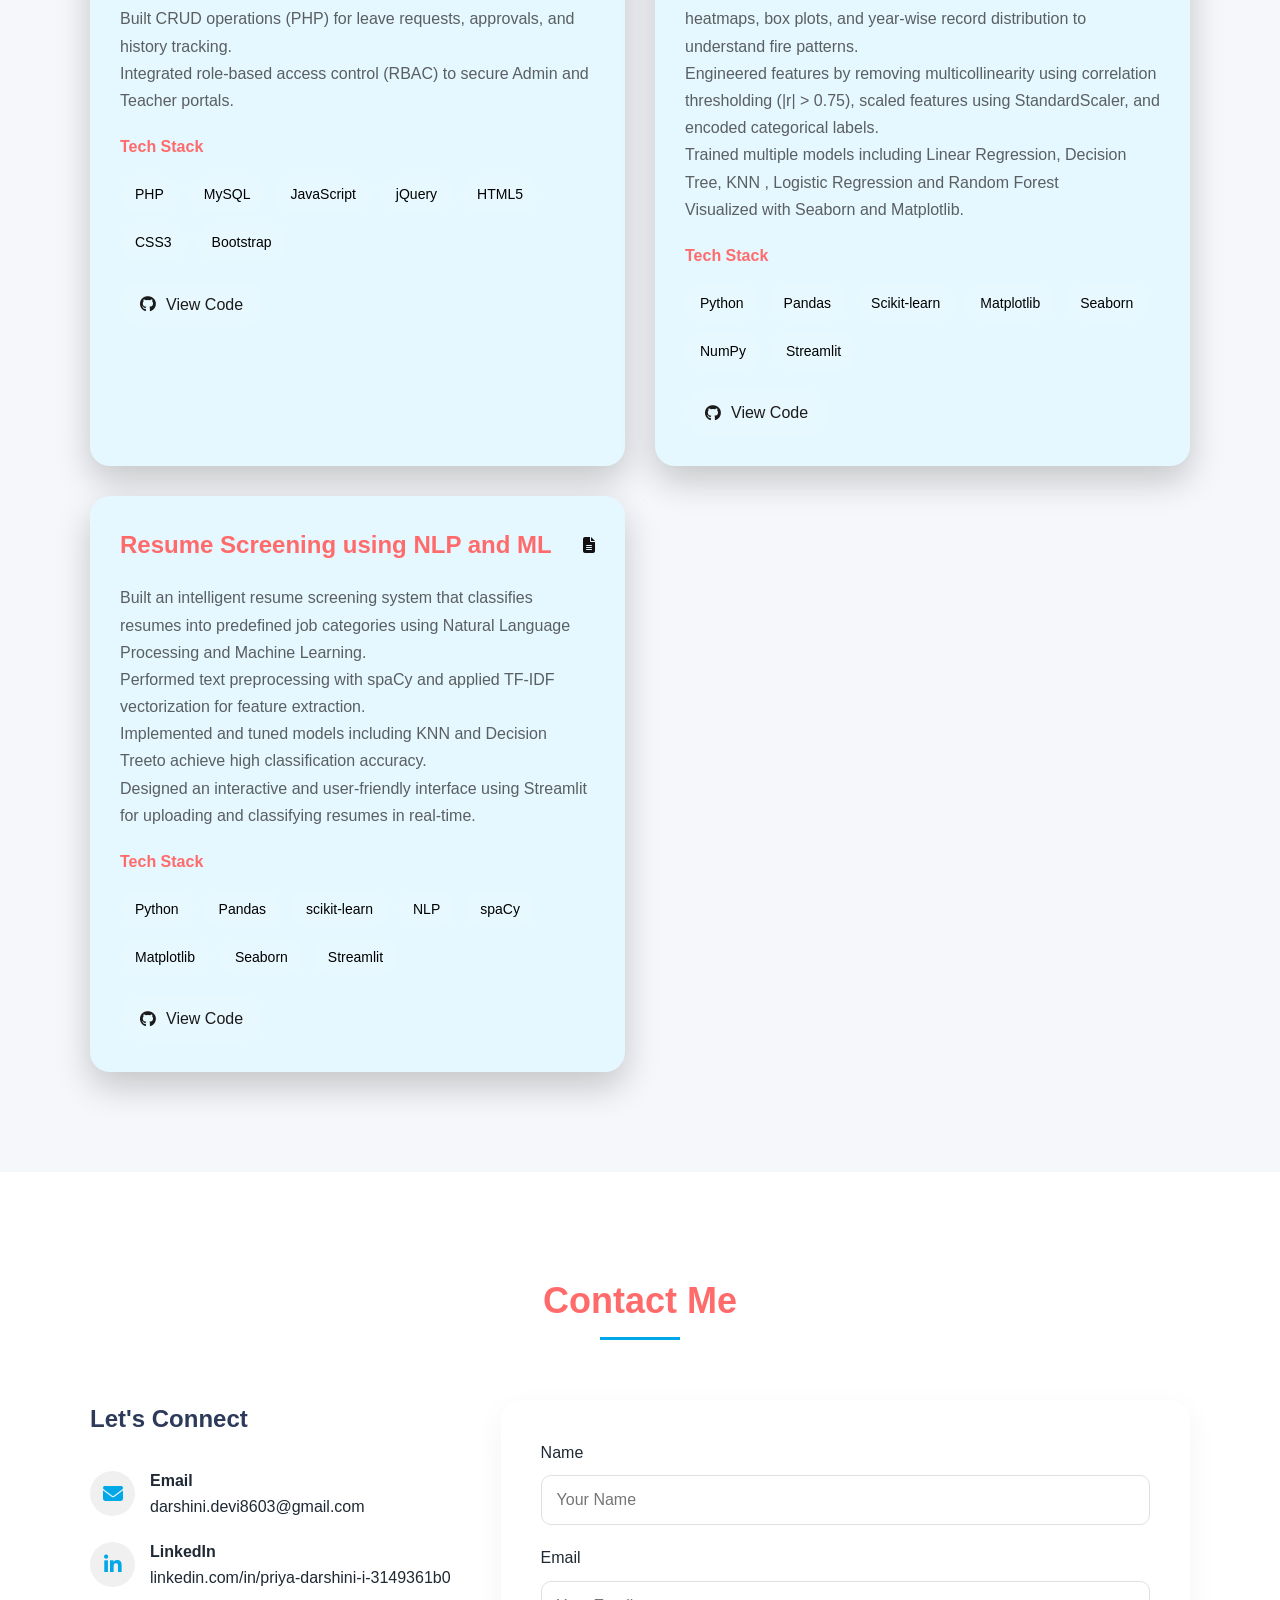
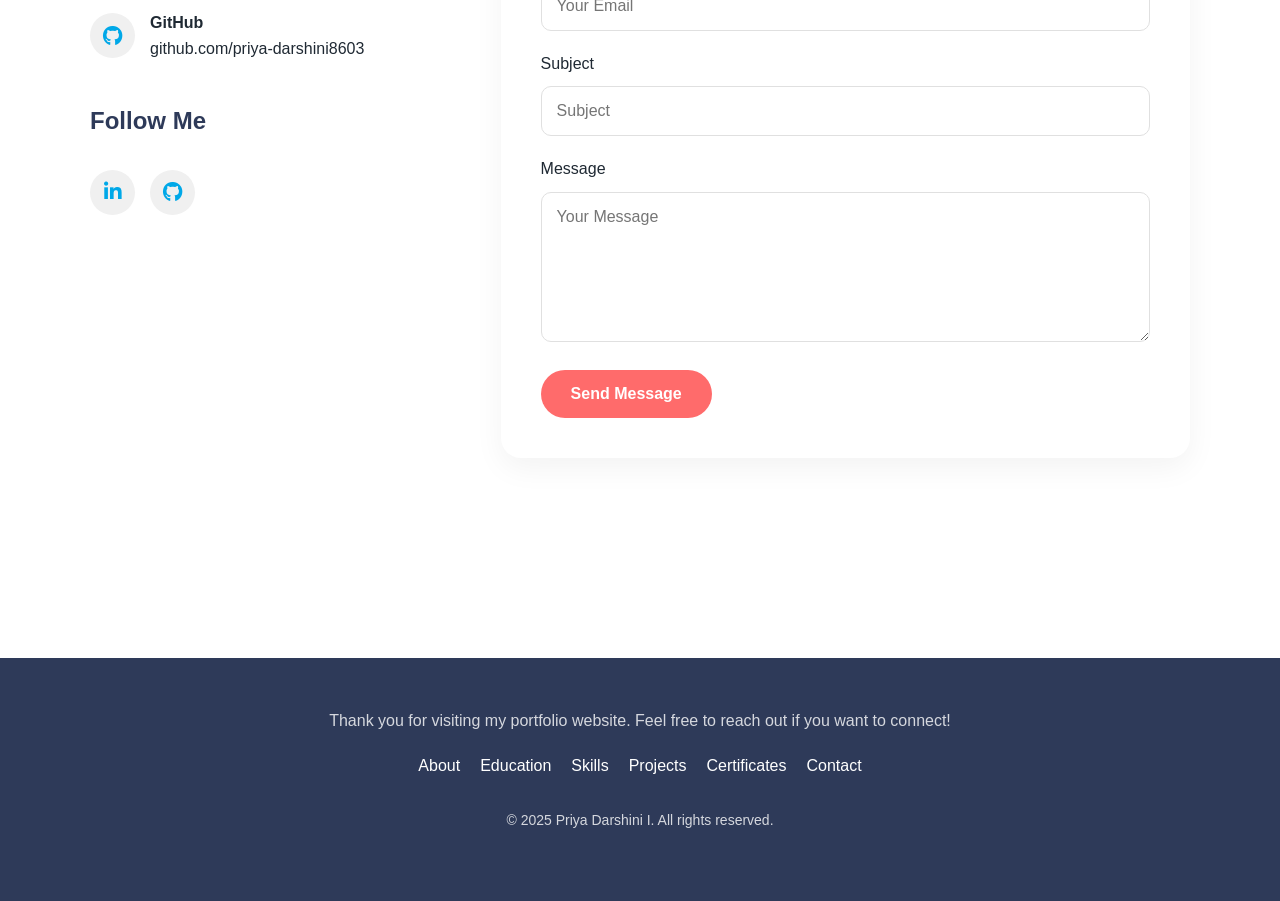
==== commit 004cad1d: "Final changes" ====
--- a/portfolio.html
+++ b/portfolio.html
@@ -23,7 +23,7 @@
       </div>
     </div>
   </div>
-  
+
   <header>
     <div class="container">
       <div class="header-content">
@@ -32,13 +32,14 @@
           <h2>Computer Science Engineering Student</h2>
         </div>
         <div class="profile-image">
-          <img src="https://drive.google.com/thumbnail?id=1qQt8s1VeUz2ySWthR3i_Ls0alw8kWTRL&sz=s800" alt="Priya Darshini I">
+          <img src="https://drive.google.com/thumbnail?id=1qQt8s1VeUz2ySWthR3i_Ls0alw8kWTRL&sz=s800"
+            alt="Priya Darshini I">
         </div>
       </div>
     </div>
   </header>
 
-  <section class="about slide-in-up-on-scroll"" id="about">
+  <section class="about" id="about">
     <div class="container">
       <h2 class="section-title">About Me</h2>
       <div class="about-content">
@@ -51,7 +52,7 @@
             dynamic tech
             industry.</p>
 
-          <div class="interests slide-in-up-on-scroll"">
+          <div class="interests">
             <h3>I Love</h3>
             <div class="interest-tags">
               <div class="interest-tag">
@@ -73,11 +74,11 @@
     </div>
   </section>
 
-  <section class="education slide-in-up-on-scroll" id="education">
+  <section class="education" id="education">
     <div class="container">
       <h2 class="section-title">Education</h2>
       <div class="education-timeline">
-        <div class="education-card" >
+        <div class="education-card">
           <div class="education-year">2022 - 2026</div>
           <i class="fas fa-graduation-cap graduation-icon"></i>
           <h3>Bachelor of Engineering</h3>
@@ -92,7 +93,7 @@
     </div>
   </section>
 
-  <section class="skills slide-in-up-on-scroll" id="skills">
+  <section class="skills" id="skills">
     <div class="container">
       <h2 class="section-title">Skills</h2>
       <div class="skills-container">
@@ -112,11 +113,12 @@
               <span>JavaScript</span>
             </div>
             <div class="skill-tag">
-              <img src="https://upload.wikimedia.org/wikipedia/commons/1/18/C_Programming_Language.svg" alt="C" width="24">
+              <img src="https://upload.wikimedia.org/wikipedia/commons/1/18/C_Programming_Language.svg" alt="C"
+                width="24">
               <span>C</span>
             </div>
             <div class="skill-tag">
-              <i class="fas fa-code"></i> 
+              <i class="fas fa-code"></i>
               <span>C++</span>
             </div>
           </div>
@@ -133,7 +135,8 @@
               <span>CSS3</span>
             </div>
             <div class="skill-tag">
-              <img src="https://cdn.brandfetch.io/idnYlnDpTD/w/400/h/400/theme/dark/icon.jpeg?c=1dxbfHSJFAPEGdCLU4o5B" width="24"></i>
+              <img src="https://cdn.brandfetch.io/idnYlnDpTD/w/400/h/400/theme/dark/icon.jpeg?c=1dxbfHSJFAPEGdCLU4o5B"
+                width="24"></i>
               <span>Django</span>
             </div>
             <div class="skill-tag">
@@ -149,7 +152,8 @@
               <span>MySQL</span>
             </div>
             <div class="skill-tag">
-              <img src="https://www.vectorlogo.zone/logos/tailwindcss/tailwindcss-icon.svg" alt="Tailwind CSS" width="24">
+              <img src="https://www.vectorlogo.zone/logos/tailwindcss/tailwindcss-icon.svg" alt="Tailwind CSS"
+                width="24">
               <span>Tailwind CSS</span>
             </div>
           </div>
@@ -197,20 +201,22 @@
     </div>
   </section>
 
-  <section class="certificates slide-in-up-on-scroll" id="certificates">
+  <section class="certificates" id="certificates">
     <div class="container">
       <h2 class="section-title">Certifications</h2>
       <div class="certificate-cards">
         <div class="certificate-card">
           <div class="certificate-issuer">
             <div class="issuer-logo">
-              <img src="https://cdn.brandfetch.io/idWvz5T3V7/w/400/h/400/theme/dark/icon.png?c=1dxbfHSJFAPEGdCLU4o5B" width="24"></i>
+              <img src="https://cdn.brandfetch.io/idWvz5T3V7/w/400/h/400/theme/dark/icon.png?c=1dxbfHSJFAPEGdCLU4o5B"
+                width="24"></i>
             </div>
             <span>Meta</span>
           </div>
           <h3>Django Web Framework</h3>
           <p>May 2025</p>
-          <a href="https://www.coursera.org/account/accomplishments/verify/KEZSCS43CLX8?utm_source%3Dandroid%26utm_medium%3Dcertificate%26utm_content%3Dcert_image%26utm_campaign%3Dsharing_cta%26utm_product%3Dcourse" class="view-link">View Certificate <i class="fas fa-arrow-right"></i></a>
+          <a href="https://www.coursera.org/account/accomplishments/verify/KEZSCS43CLX8?utm_source%3Dandroid%26utm_medium%3Dcertificate%26utm_content%3Dcert_image%26utm_campaign%3Dsharing_cta%26utm_product%3Dcourse"
+            class="view-link">View Certificate <i class="fas fa-arrow-right"></i></a>
         </div>
         <div class="certificate-card">
           <div class="certificate-issuer">
@@ -221,7 +227,8 @@
           </div>
           <h3>Geodata Processing Using Python And Machine Learning</h3>
           <p>March 2025</p>
-          <a href="https://drive.google.com/file/d/1pr8A4JRbADIwFaRkAQKhIluR5152JyGa/view?usp=drivesdk" class="view-link">View Certificate <i class="fas fa-arrow-right"></i></a>
+          <a href="https://drive.google.com/file/d/1pr8A4JRbADIwFaRkAQKhIluR5152JyGa/view?usp=drivesdk"
+            class="view-link">View Certificate <i class="fas fa-arrow-right"></i></a>
         </div>
         <div class="certificate-card">
           <div class="certificate-issuer">
@@ -232,7 +239,8 @@
           </div>
           <h3>Introduction To MongoDB</h3>
           <p>December 2024</p>
-          <a href="https://learn.mongodb.com/c/5fnASDVXSpyq0skj6cY_SA" class="view-link">View Certificate <i class="fas fa-arrow-right"></i></a>
+          <a href="https://learn.mongodb.com/c/5fnASDVXSpyq0skj6cY_SA" class="view-link">View Certificate <i
+              class="fas fa-arrow-right"></i></a>
         </div>
         <div class="certificate-card">
           <div class="certificate-issuer">
@@ -243,18 +251,21 @@
           </div>
           <h3>Tailwind CSS</h3>
           <p>September 2024</p>
-          <a href="https://www.coursera.org/account/accomplishments/verify/F2XBW35W4OFG?utm_source%3Dandroid%26utm_medium%3Dcertificate%26utm_content%3Dcert_image%26utm_campaign%3Dsharing_cta%26utm_product%3Dcourse" class="view-link">View Certificate <i class="fas fa-arrow-right"></i></a>
-        </div>
-        <div class="certificate-card">
-          <div class="certificate-issuer">
-            <div class="issuer-logo">
-              <img src="https://cdn.brandfetch.io/id3BHBKuok/w/500/h/500/theme/dark/logo.png?c=1dxbfHSJFAPEGdCLU4o5B" width="24"></i>
+          <a href="https://www.coursera.org/account/accomplishments/verify/F2XBW35W4OFG?utm_source%3Dandroid%26utm_medium%3Dcertificate%26utm_content%3Dcert_image%26utm_campaign%3Dsharing_cta%26utm_product%3Dcourse"
+            class="view-link">View Certificate <i class="fas fa-arrow-right"></i></a>
+        </div>
+        <div class="certificate-card">
+          <div class="certificate-issuer">
+            <div class="issuer-logo">
+              <img src="https://cdn.brandfetch.io/id3BHBKuok/w/500/h/500/theme/dark/logo.png?c=1dxbfHSJFAPEGdCLU4o5B"
+                width="24"></i>
             </div>
             <span>GUVI Geek Networks-IITM</span>
           </div>
           <h3>Generative AI</h3>
           <p>September 2024</p>
-          <a href="https://www.guvi.in/certificate?id=AW61n52zP0p7G0R757&getUri=true" class="view-link">View Certificate <i class="fas fa-arrow-right"></i></a>
+          <a href="https://www.guvi.in/certificate?id=AW61n52zP0p7G0R757&getUri=true" class="view-link">View Certificate
+            <i class="fas fa-arrow-right"></i></a>
         </div>
         <div class="certificate-card">
           <div class="certificate-issuer">
@@ -265,7 +276,8 @@
           </div>
           <h3>Supervised Machine Learning: Regression and Classification</h3>
           <p>April 2024</p>
-          <a href="https://www.coursera.org/account/accomplishments/verify/3785UQQDVL43?utm_source%3Dandroid%26utm_medium%3Dcertificate%26utm_content%3Dcert_image%26utm_campaign%3Dsharing_cta%26utm_product%3Dcourse" class="view-link">View Certificate <i class="fas fa-arrow-right"></i></a>
+          <a href="https://www.coursera.org/account/accomplishments/verify/3785UQQDVL43?utm_source%3Dandroid%26utm_medium%3Dcertificate%26utm_content%3Dcert_image%26utm_campaign%3Dsharing_cta%26utm_product%3Dcourse"
+            class="view-link">View Certificate <i class="fas fa-arrow-right"></i></a>
         </div>
         <div class="certificate-card">
           <div class="certificate-issuer">
@@ -276,7 +288,8 @@
           </div>
           <h3>Java Programming: Solving Problems with Software</h3>
           <p>January 2024</p>
-          <a href="https://www.coursera.org/account/accomplishments/verify/VJDNH49V95U5?utm_source=android&utm_medium=certificate&utm_content=cert_image&utm_campaign=sharing_cta&utm_product=course" class="view-link">View Certificate <i class="fas fa-arrow-right"></i></a>
+          <a href="https://www.coursera.org/account/accomplishments/verify/VJDNH49V95U5?utm_source=android&utm_medium=certificate&utm_content=cert_image&utm_campaign=sharing_cta&utm_product=course"
+            class="view-link">View Certificate <i class="fas fa-arrow-right"></i></a>
         </div>
         <div class="certificate-card">
           <div class="certificate-issuer">
@@ -287,13 +300,14 @@
           </div>
           <h3>AWS Academy Cloud Foundations</h3>
           <p>November 2023</p>
-          <a href="https://www.credly.com/badges/56d5de55-776d-4001-9ec8-00ea115c1ad3/print" class="view-link">View Certificate <i class="fas fa-arrow-right"></i></a>
+          <a href="https://www.credly.com/badges/56d5de55-776d-4001-9ec8-00ea115c1ad3/print" class="view-link">View
+            Certificate <i class="fas fa-arrow-right"></i></a>
         </div>
       </div>
     </div>
   </section>
 
-  <section class="projects slide-in-up-on-scroll" id="projects">
+  <section class="projects" id="projects">
     <div class="container">
       <h2 class="section-title">Projects</h2>
       <div class="project-cards">
@@ -336,18 +350,20 @@
         <div class="project-card">
           <div class="project-content">
             <div class="project-title">
-              <h3>Wildfire Prediction In Western Ghats</h3>
+              <h3>Forest Fire Prediction</h3>
               <i class="fas fa-fire"></i>
             </div>
             <div class="project-info">
-              <p>Developed a predictive model to estimate wildfire sizes using environmental and
-                geographical data from
-                5,000+ incidents in the Western Ghats region.</p>
-              <p>Engineered 30+ features, including one-hot encoding for categorical variables (cause,
-                vegetation type,
-                aspect) and scaled numerical features (StandardScaler).</p>
-              <p>Achieved 90% accuracy (R²) with Gradient Boosting (MSE=0.93)</p>
-              <p>Visualized insights using Matplotlib/Seaborn (error distributions, regplots)</p>
+              <p>Developed a model to predict Forest Fire Weather Index (FWI) using environmental and
+                meteorological data from 400+ fire incidents.</p>
+              <p>Performed extensive EDA including violin plots, correlation heatmaps, box plots, and year-wise record
+                distribution to understand fire patterns.</p>
+              <p>Engineered features by removing multicollinearity using correlation thresholding (|r| > 0.75), scaled
+                features using <code>StandardScaler</code>, and encoded categorical labels.</p>
+              <p>Trained multiple models including Linear Regression, Decision Tree, KNN , Logistic Regression and Random Forest
+                </p>
+              <p>Visualized with Seaborn and
+                Matplotlib.</p>
             </div>
             <div class="tech-stack">
               <h4>Tech Stack</h4>
@@ -357,16 +373,20 @@
                 <div class="tech-tag">Scikit-learn</div>
                 <div class="tech-tag">Matplotlib</div>
                 <div class="tech-tag">Seaborn</div>
+                <div class="tech-tag">NumPy</div>
+                <div class="tech-tag">Streamlit</div>
               </div>
             </div>
             <div class="project-links">
-              <a href="https://github.com/priya-darshini8603/Wildfires_Prediction_In_Western_Ghats" class="project-link">
+              <a href="https://github.com/priya-darshini8603/FWI_PREDICTION"
+                class="project-link">
                 <i class="fab fa-github"></i>
                 <span>View Code</span>
               </a>
             </div>
           </div>
         </div>
+
         <div class="project-card">
           <div class="project-content">
             <div class="project-title">
@@ -374,10 +394,13 @@
               <i class="fas fa-file-alt"></i>
             </div>
             <div class="project-info">
-              <p>Built an intelligent resume screening system that classifies resumes into predefined job categories using Natural Language Processing and Machine Learning.</p>
+              <p>Built an intelligent resume screening system that classifies resumes into predefined job categories
+                using Natural Language Processing and Machine Learning.</p>
               <p>Performed text preprocessing with spaCy and applied TF-IDF vectorization for feature extraction.</p>
-              <p>Implemented and tuned models including KNN and Decision Treeto achieve high classification accuracy.</p>
-              <p>Designed an interactive and user-friendly interface using Streamlit for uploading and classifying resumes in real-time.</p>
+              <p>Implemented and tuned models including KNN and Decision Treeto achieve high classification accuracy.
+              </p>
+              <p>Designed an interactive and user-friendly interface using Streamlit for uploading and classifying
+                resumes in real-time.</p>
             </div>
             <div class="tech-stack">
               <h4>Tech Stack</h4>
@@ -393,18 +416,19 @@
               </div>
             </div>
             <div class="project-links">
-              <a href="https://github.com/priya-darshini8603/RESUME_SCREENING_AND_IMPROVEMENT_APP/tree/main" class="project-link">
+              <a href="https://github.com/priya-darshini8603/RESUME_SCREENING_AND_IMPROVEMENT_APP/tree/main"
+                class="project-link">
                 <i class="fab fa-github"></i>
                 <span>View Code</span>
               </a>
             </div>
           </div>
-        </div>        
+        </div>
       </div>
     </div>
   </section>
 
-  <section class="contact slide-in-up-on-scroll" id="contact">
+  <section class="contact" id="contact">
     <div class="container">
       <h2 class="section-title">Contact Me</h2>
       <div class="contact-container">
@@ -474,9 +498,9 @@
     </div>
   </section>
 
-  <footer >
-    <div class="container">
-      <div class="footer-content slide-in-up-on-scroll">
+  <footer>
+    <div class="container">
+      <div class="footer-content">
         <p>Thank you for visiting my portfolio website. Feel free to reach out if you want to connect!</p>
         <div class="footer-links">
           <a href="#about">About</a>
@@ -492,7 +516,8 @@
       </div>
     </div>
   </footer>
-  <script src="script.js"></script> </body>
+  <script src="script.js"></script>
 </body>
-
-</html>
+</body>
+
+</html>
--- a/style.css
+++ b/style.css
@@ -395,7 +395,7 @@
 .projects {
     padding: 100px 0;
     background-color: var(--light-color);
-    color: white;
+    color: rgb(19, 18, 18);
 }
 
 .project-cards {
@@ -405,7 +405,7 @@
 }
 
 .project-card {
-    background-color: #2d2d2d;
+    background-color: #e5f7ff;
     border-radius: 20px;
     overflow: hidden;
     box-shadow: 0 15px 35px rgba(0, 0, 0, 0.2);
@@ -438,7 +438,7 @@
 }
 
 .project-info {
-    color: rgba(255, 255, 255, 0.7);
+    color: rgba(31, 30, 30, 0.7);
     margin-bottom: 20px;
     line-height: 1.7;
 }
@@ -448,7 +448,7 @@
 }
 
 .tech-stack h4 {
-    font-size: 18px;
+    font-size: 185x;
     margin-bottom: 15px;
     color: var(--secondary-color);
 }
@@ -464,7 +464,7 @@
     padding: 8px 15px;
     border-radius: 20px;
     font-size: 14px;
-    color: rgba(255, 255, 255, 0.7);
+    color: black;
     animation: pulse 1.5s ease-in-out infinite alternate;
 }
 
@@ -482,7 +482,7 @@
     padding: 10px 20px;
     border-radius: 30px;
     text-decoration: none;
-    color: white;
+    color: rgb(28, 27, 27);
     transition: all 0.3s ease-in-out;
 }
 
@@ -794,6 +794,7 @@
         opacity: 0;
         transform: translateY(-50px);
     }
+
     100% {
         opacity: 1;
         transform: translateY(0);
@@ -805,6 +806,7 @@
         opacity: 0;
         transform: translateY(50px);
     }
+
     100% {
         opacity: 1;
         transform: translateY(0);
@@ -839,405 +841,430 @@
 
 /*  MEDIA QUERIES */
 
-/* ========== DESKTOP (≥1200px) ========== */
 @media (min-width: 1200px) {
-  .container {
-    max-width: 1140px;
-  }
-}
-
-/* ========== LARGE TABLET AND SMALL LAPTOP (992px–1199px) ========== */
+    .container {
+        max-width: 1140px;
+    }
+}
+
 @media (max-width: 1199px) {
-  .container {
-    max-width: 960px;
-  }
-
-  .header-text h1 {
-    font-size: 48px;
-  }
-
-  .header-text h2 {
-    font-size: 28px;
-  }
-
-  .profile-image {
-    width: 300px;
-    height: 300px;
-  }
-
-  .section-title {
-    font-size: 32px;
-  }
-}
-
-/* ========== TABLET (≤991px) ========== */
+    .container {
+        max-width: 960px;
+    }
+
+    .header-text h1 {
+        font-size: 48px;
+    }
+
+    .header-text h2 {
+        font-size: 28px;
+    }
+
+    .profile-image {
+        width: 300px;
+        height: 300px;
+    }
+
+    .section-title {
+        font-size: 32px;
+    }
+}
+
+@media screen and (max-width: 980px) {
+    .section-title {
+        font-size: 28px;
+        margin-bottom: 40px;
+    }
+
+    .header-text h1 {
+        font-size: 40px;
+    }
+
+    .header-text h2 {
+        font-size: 24px;
+    }
+
+    .header-text p {
+        font-size: 16px;
+    }
+
+
+    .project-info,
+    .certificate-card p {
+        font-size: 12px;
+    }
+
+    .project-title h3 {
+        font-size: 14px;
+    }
+
+    .certificate-card {
+        padding: 20px;
+    }
+
+    .project-content {
+        padding: 20px;
+    }
+
+    .project-link,
+    .tech-tag {
+        font-size: 12px;
+        padding: 6px 12px;
+    }
+
+    .project-cards,
+    .certificate-cards {
+        grid-template-columns: 1fr;
+    }
+
+
+    .profile-image {
+        width: 250px;
+        height: 250px;
+    }
+
+    .about-text p,
+    .interest-tag {
+        font-size: 15px;
+    }
+
+    .navbar {
+        padding: 15px 20px;
+    }
+
+    .logo {
+        font-size: 22px;
+    }
+
+    .nav-links {
+        gap: 15px;
+    }
+
+    .nav-links a {
+        font-size: 14px;
+    }
+
+    .education-card h3,
+    .education-card h4 {
+        font-size: 18px;
+    }
+}
+
+
 @media (max-width: 991px) {
-  .container {
-    max-width: 720px;
-  }
-
-  .header-content {
-    flex-direction: column-reverse;
-    text-align: center;
-  }
-
-  .header-text {
-    padding-right: 0;
-    margin-top: 40px;
-    text-align: center;
-  }
-
-  .header-text h1 {
-    font-size: 40px;
-  }
-
-  .header-text h2 {
-    font-size: 24px;
-  }
-
-  .header-text p {
-    font-size: 16px;
-  }
-
-  .profile-image {
-    width: 250px;
-    height: 250px;
-  }
-
-  .section-title {
-    font-size: 28px;
-    margin-bottom: 40px;
-  }
-
-  .project-cards,
-  .certificate-cards {
-    grid-template-columns: 1fr;
-  }
-
-  .project-card,
-  .certificate-card {
-    padding: 20px;
-  }
-
-  .project-card h3,
-  .certificate-card h3 {
-    font-size: 18px;
-  }
-
-  .project-info,
-  .certificate-card p {
-    font-size: 10px;
-  }
-
-  .project-link,
-  .tech-tag {
-    font-size: 12px;
-    padding: 6px 12px;
-  }
-
-  .about-content {
-    flex-direction: column;
-    text-align: center;
-  }
-
-  .about-text p,
-  .interest-tag {
-    font-size: 15px;
-  }
-
-  .interest-tags,
-  .skill-tags {
-    justify-content: center;
-  }
-
-  .navbar {
-    padding: 15px 20px;
-  }
-
-  .logo {
-    font-size: 22px;
-  }
-
-  .nav-links {
-    gap: 15px;
-  }
-
-  .nav-links a {
-    font-size: 14px;
-  }
-
-  .education-card h3,
-  .education-card h4 {
-    font-size: 18px;
-  }
-
-  .contact-container {
-    flex-direction: column;
-  }
-
-  .contact-info {
-    margin-bottom: 40px;
-  }
-
-  .social-links {
-    justify-content: center;
-  }
-
-  .footer-links {
-    justify-content: center;
-    gap: 20px;
-    flex-wrap: wrap;
-  }
-}
-
-/* ========== MOBILE (≤767px) ========== */
+    .container {
+        max-width: 720px;
+    }
+
+    .header-content {
+        flex-direction: column-reverse;
+        text-align: center;
+    }
+
+    .header-text {
+        padding-right: 0;
+        margin-top: 40px;
+    }
+
+    .profile-image {
+        width: 250px;
+        height: 250px;
+    }
+
+    .about-content {
+        flex-direction: column;
+        text-align: center;
+    }
+
+    .interest-tags,
+    .skill-tags {
+        justify-content: center;
+    }
+
+    .project-cards,
+    .certificate-cards {
+        grid-template-columns: 1fr;
+    }
+
+    .contact-container {
+        flex-direction: column;
+    }
+
+    .contact-info {
+        margin-bottom: 40px;
+    }
+
+    .project-info,
+    .certificate-card p {
+        font-size: 12px;
+    }
+
+    .certificate-card p {
+        font-size: 12px;
+    }
+
+    .project-title h3 {
+        font-size: 15px;
+    }
+
+    .social-links {
+        justify-content: center;
+    }
+}
+
 @media (max-width: 767px) {
-  .container {
-    max-width: 540px;
-  }
-
-  .navbar-inner {
-    flex-direction: column;
-  }
-
-  .logo {
-    margin-bottom: 15px;
-  }
-
-  .nav-links {
-    flex-wrap: wrap;
-    justify-content: center;
-    gap: 15px;
-  }
-
-  header {
-    padding: 120px 0 80px;
-  }
-
-  .header-text h1 {
-    font-size: 36px;
-  }
-
-  .header-text h2 {
-    font-size: 24px;
-  }
-
-  .education-card,
-  .certificate-card {
-    padding: 20px;
-  }
-
-  .project-link,
-  .tech-tag {
-    font-size: 12px;
-    padding: 6px 10px;
-  }
-
-  .contact-form {
-    padding: 25px;
-  }
-
-  .footer {
-    text-align: center;
-  }
-
-  .footer-links {
-    flex-direction: column;
-    align-items: center;
-    gap: 12px;
-  }
-}
-
-/* ========== SMALL MOBILE (≤575px) ========== */
+    .container {
+        max-width: 540px;
+    }
+
+    .navbar {
+        padding: 15px 20px;
+    }
+
+    .navbar-inner {
+        flex-direction: column;
+    }
+
+    .logo {
+        margin-bottom: 15px;
+    }
+
+    .nav-links {
+        flex-wrap: wrap;
+        justify-content: center;
+        gap: 15px;
+    }
+
+    header {
+        padding: 120px 0 80px;
+    }
+
+    .header-text h1 {
+        font-size: 36px;
+    }
+
+    .header-text h2 {
+        font-size: 24px;
+    }
+
+    .section-title {
+        font-size: 28px;
+        margin-bottom: 40px;
+    }
+
+    .education-card,
+    .certificate-card {
+        padding: 20px;
+    }
+
+    .project-cards,
+    .certificate-cards {
+        grid-template-columns: 1fr;
+    }
+
+    .project-title h3 {
+        font-size: 15px;
+
+    }
+
+    .project-info,
+    .certificate-card p {
+        font-size: 12px;
+    }
+
+    .certificate-card p {
+        font-size: 12px;
+    }
+
+    .contact-form {
+        padding: 25px;
+    }
+}
+
 @media (max-width: 575px) {
-  .header-text h1 {
-    font-size: 32px;
-  }
-
-  .header-text h2 {
-    font-size: 22px;
-  }
-
-  .header-text p {
-    font-size: 16px;
-  }
-
-  .profile-image {
-    width: 200px;
-    height: 200px;
-    border-width: 8px;
-  }
-
-  .section-title {
-    font-size: 24px;
-  }
-
-  .about-text p {
-    font-size: 16px;
-  }
-
-  .interest-tag,
-  .skill-tag {
-    padding: 8px 15px;
-    font-size: 14px;
-  }
-
-  .education-year {
-    padding: 6px 15px;
-    font-size: 12px;
-  }
-
-  .education-card h3 {
-    font-size: 20px;
-  }
-
-  .education-card h4 {
-    font-size: 16px;
-  }
-
-  .tech-tags {
-    justify-content: center;
-  }
-
-  .form-control {
-    padding: 12px;
-  }
-
-  .submit-btn {
-    padding: 12px 25px;
-  }
-
-  .contact-link .icon,
-  .social-link {
-    width: 40px;
-    height: 40px;
-    font-size: 18px;
-  }
-
-  .project-card h3,
-  .certificate-card h3 {
-    font-size: 16px;
-  }
-
-  .project-info,
-  .certificate-card p {
-    font-size: 12px;
-  }
-
-  .footer {
-    padding: 20px 10px;
-  }
-
-  .footer p,
-  .footer-links a {
-    font-size: 12px;
-  }
-
-  .footer-links {
-    flex-direction: column;
-    gap: 10px;
-  }
-}
-
-/* ========== EXTRA SMALL DEVICES (≤280px) ========== */
-@media (max-width: 280px) {
-  .navbar {
-    flex-direction: column;
-    align-items: center;
-    padding: 10px;
-  }
-
-  .nav-links {
-    gap: 8px;
-    margin-top: 10px;
-  }
-
-  .nav-links a {
-    font-size: 12px;
-    padding: 2px 5px;
-  }
-
-  .header-text h1 {
-    font-size: 22px;
-  }
-
-  .header-text h2 {
-    font-size: 18px;
-  }
-
-  .logo {
-    font-size: 18px;
-    margin-bottom: 0;
-  }
-
-  .certificate-card,
-  .project-card {
-    padding: 12px;
-  }
-
-  .certificate-card h3,
-  .project-card h3 {
-    font-size: 16px;
-  }
-
-  .certificate-card p,
-  .project-info {
-    font-size: 12px;
-  }
-
-  .project-link,
-  .tech-tag {
-    font-size: 10px;
-    padding: 4px 8px;
-  }
-
-  .profile-image {
-    width: 180px;
-    height: 180px;
-  }
-
-  .about-text p {
-    font-size: 13px;
-  }
-
-  .section-title {
-    font-size: 20px;
-    margin-bottom: 20px;
-  }
-
-  .contact {
-    font-size: 10px;
-  }
-
-  .contact .section-title,
-  .contact h3,
-  .contact h4 {
-    font-size: 14px;
-  }
-
-  .contact p,
-  .contact a,
-  .contact .form-control,
-  .contact label {
-    font-size: 10px;
-  }
-
-  .contact .submit-btn {
-    font-size: 10px;
-    padding: 6px 10px;
-  }
-
-  .footer p,
-  .footer-links a {
-    font-size: 10px;
-  }
-
-  .footer-links {
-    flex-direction: column;
-    gap: 8px;
-  }
+    .header-text h1 {
+        font-size: 32px;
+    }
+
+    .header-text h2 {
+        font-size: 22px;
+    }
+
+    .header-text p {
+        font-size: 16px;
+    }
+
+    .project-cards,
+    .certificate-cards {
+        grid-template-columns: 1fr;
+    }
+
+    .profile-image {
+        width: 200px;
+        height: 200px;
+        border-width: 8px;
+    }
+
+    .section-title {
+        font-size: 24px;
+    }
+
+    .about-text p {
+        font-size: 16px;
+    }
+
+    .interest-tag,
+    .skill-tag {
+        padding: 8px 15px;
+        font-size: 14px;
+    }
+
+    .education-year {
+        padding: 6px 15px;
+        font-size: 12px;
+    }
+
+    .education-card h3 {
+        font-size: 20px;
+    }
+
+    .education-card h4 {
+        font-size: 16px;
+    }
+
+    .project-info,
+    .certificate-card p {
+        font-size: 12px;
+    }
+
+
+    .tech-tags {
+        justify-content: center;
+    }
+
+    .form-control {
+        padding: 12px;
+    }
+
+    .submit-btn {
+        padding: 12px 25px;
+    }
+
+    .contact-link .icon,
+    .social-link {
+        width: 40px;
+        height: 40px;
+        font-size: 18px;
+    }
+
+    .footer-links {
+        flex-direction: column;
+        gap: 10px;
+    }
+}
+
+
+@media screen and (max-width: 280px) {
+    .navbar {
+        flex-direction: column;
+        align-items: center;
+        padding: 10px;
+    }
+
+    .nav-links {
+        flex-wrap: wrap;
+        justify-content: center;
+        gap: 8px;
+        margin-top: 10px;
+    }
+
+    .nav-links a {
+        font-size: 12px;
+        padding: 2px 5px;
+    }
+
+    .project-cards,
+    .certificate-cards {
+        grid-template-columns: 1fr;
+    }
+
+    .header-text h1 {
+        font-size: 22px;
+    }
+
+    .header-text h2 {
+        font-size: 18px;
+    }
+
+    .logo {
+        font-size: 18px;
+        margin-bottom: 0;
+    }
+
+    .certificate-card,
+    .project-card {
+        padding: 12px;
+    }
+
+    .certificate-card h3,
+    .project-card h3 {
+        font-size: 16px;
+    }
+
+    .certificate-card p,
+    .project-info {
+        font-size: 12px;
+    }
+
+    .project-link,
+    .tech-tag {
+        font-size: 10px;
+        padding: 4px 8px;
+    }
+
+    .profile-image {
+        width: 180px;
+        height: 180px;
+    }
+
+    .about-text p {
+        font-size: 13px;
+    }
+
+    .section-title {
+        font-size: 20px;
+        margin-bottom: 20px;
+    }
+
+    .project-info,
+    .certificate-card p {
+        font-size: 12px;
+    }
+
+    .contact {
+        font-size: 10px;
+    }
+
+    .contact .section-title,
+    .contact h3,
+    .contact h4 {
+        font-size: 14px;
+    }
+
+    .contact p,
+    .contact a,
+    .contact .form-control,
+    .contact label {
+        font-size: 10px;
+    }
+
+    .contact .submit-btn {
+        font-size: 10px;
+        padding: 6px 10px;
+    }
+
 }
 
 .slide-in-up {
-  animation: slideUp 1.2s ease-out forwards;
-}
+    animation: slideUp 1.2s ease-out forwards;
+}
